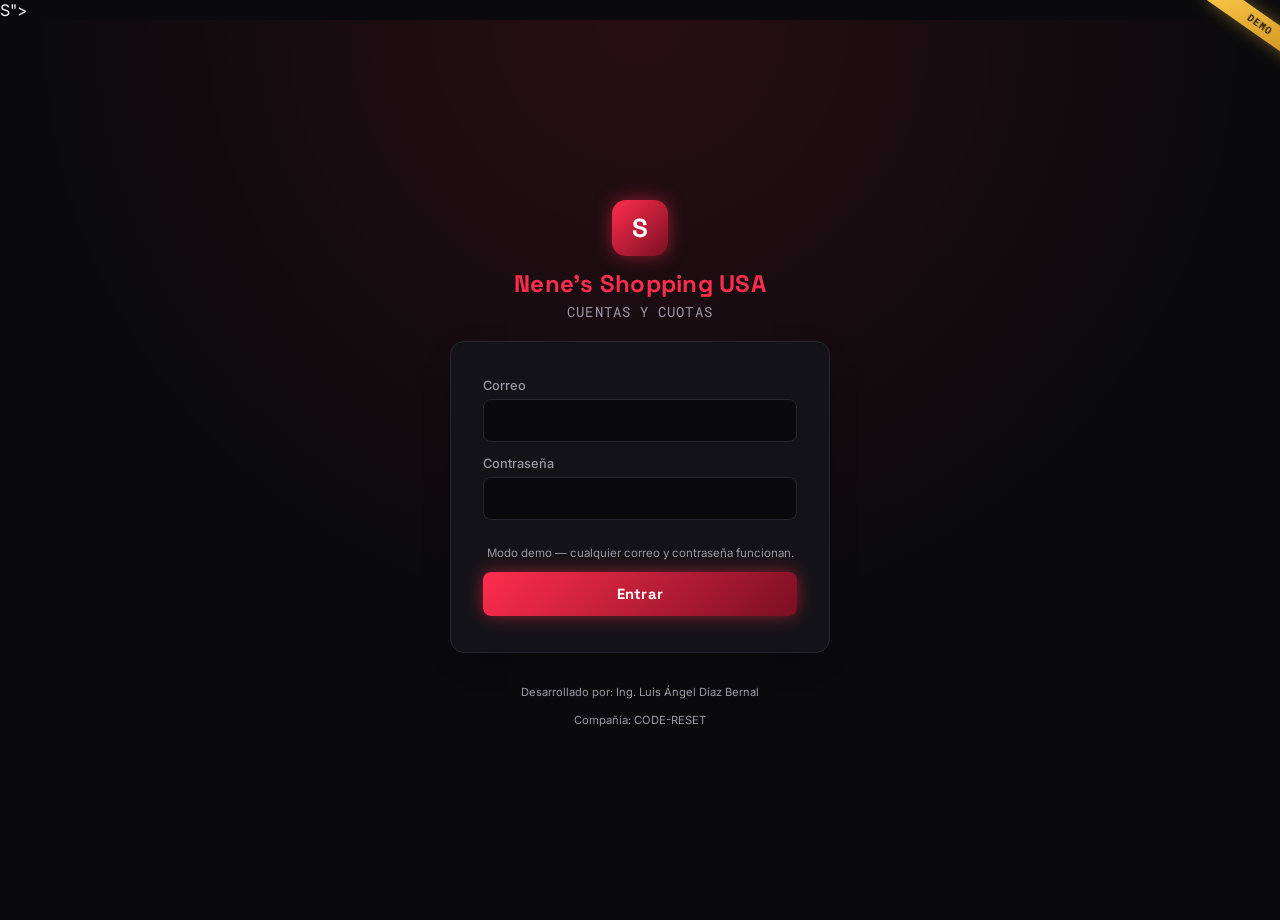
==== demo/index.html @ 2f0876c2 "Agrega demo standalone autocontenido para enviar y probar sin Firebase demo/index.html: un solo arch" ====
<!DOCTYPE html>
<html lang="es-MX">
<head>
<meta charset="UTF-8">
<meta name="viewport" content="width=device-width, initial-scale=1, viewport-fit=cover, maximum-scale=1">
<title>Nene's Shopping USA · Demo</title>
<meta name="theme-color" content="#0A0A0C">
<link rel="icon" href="data:image/svg+xml,<svg xmlns="http://www.w3.org/2000/svg" viewBox="0 0 100 100"><rect width="100" height="100" rx="22" fill="%23FF2D4D"/><text x="50" y="70" font-size="58" font-family="sans-serif" font-weight="700" fill="white" text-anchor="middle">S</text></svg>">

<script>
  document.documentElement.dataset.tema = localStorage.getItem("nenes-tema") || "oscuro";
</script>

<link rel="preconnect" href="https://fonts.googleapis.com">
<link href="https://fonts.googleapis.com/css2?family=Space+Grotesk:wght@500;700&family=Inter:wght@400;500;600;700&family=Roboto+Mono:wght@500;700&display=swap" rel="stylesheet">
<style>
/* ============================================================
   Nene's Shopping USA — Cuentas y cuotas
   Identidad tecno: negro + rojo neón por defecto, con modo claro
   opcional (interruptor en el menú). Los tokens de color viven en
   :root (oscuro, default) y se redefinen bajo [data-tema="claro"];
   el resto de la hoja solo lee variables, nunca colores directos.
   ============================================================ */

:root {
  /* ---- oscuro (default) ---- */
  --fondo: #0A0A0C;
  --superficie: #131317;
  --superficie-alt: #1A1A20;
  --borde: #26262E;

  --tinta: #F5F3F6;
  --tinta-suave: #9C97A6;

  --rojo: #FF2D4D;
  --rojo-2: #FF5C7A;
  --rojo-oscuro: #7A0F22;

  --dorado: #FFC94D;
  --dorado-oscuro: #C98F1C;

  --verde: #2CFF80;
  --exito: var(--verde);
  --peligro: var(--rojo);

  --glow-rojo: 0 0 18px rgba(255, 45, 77, 0.5);
  --glow-dorado: 0 0 16px rgba(255, 201, 77, 0.38);
  --glow-verde: 0 0 16px rgba(44, 255, 128, 0.4);
  --sombra-tarjeta: 0 10px 28px -14px rgba(0, 0, 0, 0.65);

  --font-display: 'Space Grotesk', sans-serif;
  --font-texto: 'Inter', sans-serif;
  --font-mono: 'Roboto Mono', monospace;

  --radius: 14px;
  --radius-sm: 8px;
  --gap: 16px;
}

:root[data-tema="claro"] {
  --fondo: #F6F3F4;
  --superficie: #FFFFFF;
  --superficie-alt: #FBEEF0;
  --borde: #E9DBDD;

  --tinta: #1A1418;
  --tinta-suave: #7A6E73;

  --rojo: #D6123A;
  --rojo-2: #EE3358;
  --rojo-oscuro: #7A0F22;

  --dorado: #B9821A;
  --dorado-oscuro: #8F6512;

  --verde: #17A85A;

  --glow-rojo: 0 8px 20px -10px rgba(214, 18, 58, 0.4);
  --glow-dorado: 0 8px 20px -10px rgba(185, 130, 26, 0.35);
  --glow-verde: 0 8px 20px -10px rgba(23, 168, 90, 0.35);
  --sombra-tarjeta: 0 10px 24px -16px rgba(26, 20, 24, 0.25);
}

* { box-sizing: border-box; }

html, body {
  margin: 0;
  padding: 0;
  background: var(--fondo);
  color: var(--tinta);
  font-family: var(--font-texto);
  min-height: 100dvh;
  transition: background 0.2s, color 0.2s;
}

h1, h2, h3 { font-family: var(--font-display); margin: 0; }

.oculto { display: none !important; }

button { font-family: inherit; cursor: pointer; }
input, select { font-family: inherit; }

/* ---------- Login ---------- */
#pantalla-login {
  min-height: 100dvh;
  display: flex;
  flex-direction: column;
  align-items: center;
  justify-content: center;
  padding: 24px;
  gap: 20px;
  background:
    radial-gradient(circle at 50% 0%, rgba(255, 45, 77, 0.12), transparent 55%),
    var(--fondo);
}

.marca-login { text-align: center; }

.ticket-icono {
  width: 56px;
  height: 56px;
  margin: 0 auto 12px;
  border-radius: 14px;
  background: linear-gradient(135deg, var(--rojo), var(--rojo-oscuro));
  box-shadow: var(--glow-rojo);
  color: #fff;
  font-family: var(--font-display);
  font-weight: 700;
  font-size: 26px;
  display: flex;
  align-items: center;
  justify-content: center;
}

.marca-login h1 {
  font-size: 1.5rem;
  color: var(--rojo);
  margin-bottom: 4px;
  letter-spacing: 0.01em;
}

.marca-login p {
  color: var(--tinta-suave);
  font-size: 0.85rem;
  margin: 0;
  font-family: var(--font-mono);
  text-transform: uppercase;
  letter-spacing: 0.08em;
}

.tarjeta-login {
  width: 100%;
  max-width: 380px;
  background: var(--superficie);
  border: 1px solid var(--borde);
  border-radius: var(--radius);
  padding: 28px 22px;
  box-shadow: var(--sombra-tarjeta);
}

.campo {
  display: block;
  text-align: left;
  margin-bottom: 14px;
  font-size: 0.8rem;
  color: var(--tinta-suave);
}

.campo label { display: block; margin-bottom: 6px; font-weight: 500; }

.campo input,
.campo select,
.campo textarea {
  width: 100%;
  padding: 11px 12px;
  background: var(--fondo);
  border: 1px solid var(--borde);
  border-radius: var(--radius-sm);
  color: var(--tinta);
  font-size: 0.95rem;
  font-family: inherit;
  resize: vertical;
}

.campo input:focus,
.campo select:focus,
.campo textarea:focus {
  outline: none;
  border-color: var(--rojo);
  box-shadow: 0 0 0 3px rgba(255, 45, 77, 0.18);
}

.btn {
  width: 100%;
  padding: 13px;
  border: none;
  border-radius: var(--radius-sm);
  font-family: var(--font-display);
  font-weight: 700;
  letter-spacing: 0.3px;
  font-size: 0.92rem;
  color: #fff;
  display: flex;
  align-items: center;
  justify-content: center;
  gap: 8px;
}

.btn:active { transform: scale(0.98); }
.btn:disabled { opacity: 0.55; cursor: default; }
.btn:focus-visible { outline: 2px solid var(--tinta); outline-offset: 2px; }

.btn-primario { background: linear-gradient(135deg, var(--rojo), var(--rojo-oscuro)); box-shadow: var(--glow-rojo); }
.btn-dorado { background: linear-gradient(135deg, var(--dorado), var(--dorado-oscuro)); color: #1a1408; box-shadow: var(--glow-dorado); }
.btn-whatsapp { background: linear-gradient(135deg, #34D273, #1E9E52); box-shadow: var(--glow-verde); margin-top: 14px; }
.btn-reporte {
  background: var(--superficie);
  color: var(--tinta);
  border: 1px solid var(--borde);
  margin-top: 6px;
}
.btn-reporte:hover { border-color: var(--dorado); }

.btn-peligro {
  background: transparent;
  color: var(--rojo);
  border: 1px solid var(--rojo);
}
.btn-peligro:hover { background: rgba(255, 45, 77, 0.1); }

.error-msg {
  color: var(--peligro);
  font-size: 0.78rem;
  margin: -6px 0 12px;
  min-height: 1em;
}

.credito-dev {
  text-align: center;
  font-size: 0.7rem;
  color: var(--tinta-suave);
  line-height: 1.5;
}

/* ---------- App shell ---------- */
#app-shell { min-height: 100dvh; }

.pantalla { max-width: 640px; margin: 0 auto; padding: 18px 16px 40px; }

.topbar {
  display: flex;
  align-items: center;
  gap: 10px;
  margin-bottom: 18px;
}

.topbar h2 { font-size: 1.3rem; }
.topbar .sub { color: var(--tinta-suave); font-size: 0.8rem; margin-top: 2px; }

.icon-btn {
  background: var(--superficie);
  border: 1px solid var(--borde);
  border-radius: 10px;
  width: 40px;
  height: 40px;
  font-size: 17px;
  display: flex;
  align-items: center;
  justify-content: center;
  color: var(--tinta);
  flex-shrink: 0;
}

.btn-menu { font-size: 18px; }

/* ---------- Dashboard ---------- */
.grid-kpi {
  display: grid;
  grid-template-columns: repeat(2, 1fr);
  gap: 12px;
  margin-bottom: 16px;
}

.kpi-card {
  position: relative;
  background: var(--superficie);
  border: 1px solid var(--borde);
  border-radius: var(--radius);
  padding: 16px 16px 16px 20px;
  overflow: hidden;
}

.kpi-card::before {
  content: "";
  position: absolute;
  left: 0;
  top: 12px;
  bottom: 12px;
  width: 3px;
  border-radius: 3px;
  background: var(--borde);
}

.kpi-card--alerta::before { background: var(--rojo); box-shadow: var(--glow-rojo); }
.kpi-card--exito::before { background: var(--verde); box-shadow: var(--glow-verde); }
.kpi-card--dorado::before { background: var(--dorado); box-shadow: var(--glow-dorado); }

.kpi-label {
  font-size: 0.7rem;
  color: var(--tinta-suave);
  margin-bottom: 6px;
  text-transform: uppercase;
  letter-spacing: 0.06em;
}

.kpi-valor {
  font-family: var(--font-mono);
  font-weight: 700;
  font-size: 1.28rem;
  color: var(--tinta);
  font-variant-numeric: tabular-nums;
}

.kpi-valor-grande { font-size: 26px; color: var(--rojo); text-shadow: 0 0 20px rgba(255, 45, 77, 0.25); }

.panel {
  background: var(--superficie);
  border: 1px solid var(--borde);
  border-radius: var(--radius);
  padding: 18px;
  margin-bottom: 12px;
}

.panel h3 { font-size: 1rem; }

.panel-header {
  display: flex;
  align-items: baseline;
  justify-content: space-between;
  margin-bottom: 8px;
}

.etiqueta-panel {
  font-family: var(--font-mono);
  font-size: 0.68rem;
  color: var(--tinta-suave);
  text-transform: uppercase;
  letter-spacing: 0.06em;
}

.resumen-cuenta {
  display: flex;
  justify-content: space-between;
  align-items: center;
  padding: 8px 0;
  border-bottom: 1px solid var(--borde);
  font-size: 0.88rem;
}

.resumen-cuenta:last-child { border-bottom: none; }
.resumen-cuenta span { color: var(--tinta-suave); }
.resumen-cuenta strong { font-family: var(--font-mono); font-variant-numeric: tabular-nums; }

/* ---------- Gráfica de ganancia ---------- */
.grafica-contenedor { margin: 6px 0 4px; }
.grafica-svg { width: 100%; height: auto; display: block; overflow: visible; }
.grafica-eje { stroke: var(--borde); stroke-width: 1; }
.barra-ganancia { fill: url(#gradiente-barra-ganancia); filter: drop-shadow(var(--glow-verde)); }
.barra-valor { font-family: var(--font-mono); font-size: 8.5px; fill: var(--tinta-suave); }
.barra-etiqueta { font-family: var(--font-mono); font-size: 8.5px; fill: var(--tinta-suave); letter-spacing: 0.03em; }
.grad-inicio { stop-color: var(--dorado-oscuro); }
.grad-fin { stop-color: var(--verde); }

.ganancia-lista { margin-top: 4px; }

/* ---------- Envío masivo ---------- */
.envios-acciones {
  display: flex;
  align-items: center;
  gap: 8px;
  margin-bottom: 14px;
  flex-wrap: wrap;
}

.btn-chip {
  background: var(--superficie);
  border: 1px solid var(--borde);
  border-radius: 999px;
  padding: 7px 14px;
  font-size: 0.78rem;
  color: var(--tinta);
}
.btn-chip:hover { border-color: var(--rojo); }

.envios-acciones .etiqueta-panel { margin-left: auto; }

.envio-item {
  display: flex;
  align-items: center;
  gap: 12px;
  background: var(--superficie);
  border: 1px solid var(--borde);
  border-radius: var(--radius);
  padding: 12px 14px;
  margin-bottom: 8px;
}

.envio-item input[type="checkbox"] {
  width: 20px;
  height: 20px;
  accent-color: var(--rojo);
  flex-shrink: 0;
}

.envio-info { flex: 1; display: flex; flex-direction: column; gap: 2px; min-width: 0; }
.envio-info strong { font-size: 0.92rem; }
.envio-info small { color: var(--tinta-suave); font-size: 0.76rem; }

.envio-saldo {
  font-family: var(--font-mono);
  font-weight: 700;
  font-size: 0.88rem;
  color: var(--rojo);
  white-space: nowrap;
  font-variant-numeric: tabular-nums;
}

.envio-item--sin-telefono { opacity: 0.55; }

.envio-cola-panel { text-align: center; }
.envio-cola-panel h3 { font-size: 1.15rem; }

/* ---------- Buscador / listas ---------- */
.buscador { margin-bottom: 14px; }
.buscador input {
  width: 100%;
  padding: 12px 14px;
  background: var(--superficie);
  border: 1px solid var(--borde);
  border-radius: var(--radius-sm);
  font-size: 0.92rem;
  color: var(--tinta);
}
.buscador input:focus { outline: none; border-color: var(--rojo); }

.cliente-card {
  background: var(--superficie);
  border: 1px solid var(--borde);
  border-radius: var(--radius);
  padding: 14px 16px;
  margin-bottom: 10px;
  display: flex;
  justify-content: space-between;
  align-items: center;
  gap: 10px;
}

.cliente-card .cc-info h4 { font-size: 0.98rem; margin-bottom: 3px; font-weight: 600; }
.cliente-card .cc-info p { font-size: 0.78rem; color: var(--tinta-suave); margin: 0; }
.cliente-card .cc-saldo {
  font-family: var(--font-mono);
  font-weight: 700;
  font-size: 0.95rem;
  color: var(--rojo);
  white-space: nowrap;
  font-variant-numeric: tabular-nums;
}
.cliente-card .cc-saldo.al-dia { color: var(--verde); }

.vacio { text-align: center; padding: 40px 16px; color: var(--tinta-suave); }
.vacio-ico { font-size: 40px; margin-bottom: 8px; }
.vacio h3 { color: var(--tinta); margin-bottom: 6px; font-size: 1rem; }
.vacio p { font-size: 0.85rem; margin: 0; }

.paginacion {
  display: flex;
  justify-content: space-between;
  gap: 10px;
  margin-top: 14px;
}
.paginacion button {
  flex: 1;
  padding: 10px;
  background: var(--superficie);
  border: 1px solid var(--borde);
  border-radius: var(--radius-sm);
  font-size: 0.82rem;
  color: var(--tinta);
}
.paginacion button:disabled { opacity: 0.4; }

/* ---------- Detalle de cliente / cuentas ---------- */
.cuenta-card {
  background: var(--superficie);
  border: 1px solid var(--borde);
  border-radius: var(--radius);
  padding: 16px;
  margin-bottom: 12px;
}

.cuenta-card .ca-header {
  display: flex;
  justify-content: space-between;
  align-items: flex-start;
  margin-bottom: 8px;
}

.ca-header-acciones { display: flex; align-items: center; gap: 8px; }

.cuenta-card h4 { font-size: 1rem; }
.cuenta-card .ca-fecha { font-size: 0.75rem; color: var(--tinta-suave); }

.icon-btn-mini {
  width: 24px;
  height: 24px;
  border-radius: 7px;
  background: var(--superficie-alt);
  border: 1px solid var(--borde);
  color: var(--tinta-suave);
  font-size: 12px;
  display: flex;
  align-items: center;
  justify-content: center;
  flex-shrink: 0;
}
.icon-btn-mini:hover { color: var(--tinta); border-color: var(--rojo); }

.badge {
  font-size: 0.66rem;
  font-weight: 700;
  padding: 3px 9px;
  border-radius: 999px;
  white-space: nowrap;
  text-transform: uppercase;
  letter-spacing: 0.04em;
}
.badge-activa { background: rgba(255, 45, 77, 0.14); color: var(--rojo); }
.badge-pagada { background: rgba(44, 255, 128, 0.14); color: var(--verde); }

.progreso-barra {
  height: 6px;
  border-radius: 999px;
  background: var(--borde);
  overflow: hidden;
  margin: 10px 0;
}
.progreso-relleno { height: 100%; background: linear-gradient(90deg, var(--dorado-oscuro), var(--dorado)); box-shadow: var(--glow-dorado); }

.ca-montos {
  display: flex;
  justify-content: space-between;
  font-size: 0.8rem;
  color: var(--tinta-suave);
  margin-bottom: 10px;
}
.ca-montos strong { color: var(--tinta); font-family: var(--font-mono); font-variant-numeric: tabular-nums; }

.lista-cuotas { border-top: 1px solid var(--borde); padding-top: 8px; }

.cuota-item {
  display: flex;
  justify-content: space-between;
  align-items: center;
  padding: 7px 0;
  font-size: 0.83rem;
}

.cuota-item .cu-info { color: var(--tinta-suave); }
.cuota-item .cu-info strong { color: var(--tinta); font-weight: 600; }
.cuota-item .cu-monto { font-family: var(--font-mono); font-variant-numeric: tabular-nums; }

.cuota-pagada { color: var(--verde); font-size: 0.75rem; font-weight: 600; }

.btn-pagar {
  background: linear-gradient(135deg, var(--dorado), var(--dorado-oscuro));
  color: #1a1408;
  border: none;
  border-radius: 6px;
  padding: 6px 12px;
  font-size: 0.75rem;
  font-weight: 700;
  box-shadow: var(--glow-dorado);
}

/* ---------- Historial de pagos ---------- */
.pago-item {
  display: flex;
  justify-content: space-between;
  align-items: center;
  gap: 10px;
  padding: 8px 0;
  border-bottom: 1px solid var(--borde);
  font-size: 0.82rem;
}
.pago-item:last-child { border-bottom: none; }
.pago-item .pi-info { color: var(--tinta-suave); }
.pago-item .pi-info strong { color: var(--tinta); font-weight: 600; }
.pago-item .pi-monto {
  font-family: var(--font-mono);
  color: var(--verde);
  white-space: nowrap;
  font-variant-numeric: tabular-nums;
}

/* ---------- Menú hamburguesa (drawer) ---------- */
.drawer-fondo {
  display: none;
  position: fixed;
  inset: 0;
  background: rgba(0, 0, 0, 0.55);
  z-index: 150;
}

.drawer-fondo.abierto { display: block; }

.drawer-caja {
  position: absolute;
  top: 0;
  left: 0;
  bottom: 0;
  width: min(300px, 84vw);
  background: var(--superficie);
  border-right: 1px solid var(--borde);
  padding: 20px 14px;
  display: flex;
  flex-direction: column;
  gap: 4px;
  box-shadow: 12px 0 32px -18px rgba(0, 0, 0, 0.6);
  transform: translateX(-100%);
  transition: transform 0.22s ease;
}

.drawer-fondo.abierto .drawer-caja { transform: translateX(0); }

.drawer-header {
  display: flex;
  align-items: center;
  justify-content: space-between;
  margin-bottom: 18px;
}

.drawer-marca { display: flex; align-items: center; gap: 10px; }

.drawer-icono {
  width: 34px;
  height: 34px;
  border-radius: 10px;
  background: linear-gradient(135deg, var(--rojo), var(--rojo-oscuro));
  box-shadow: var(--glow-rojo);
  color: #fff;
  font-family: var(--font-display);
  font-weight: 700;
  font-size: 16px;
  display: flex;
  align-items: center;
  justify-content: center;
  flex-shrink: 0;
}

.drawer-titulo { font-family: var(--font-display); font-weight: 700; font-size: 0.92rem; }
.drawer-sub { font-size: 0.7rem; color: var(--tinta-suave); }

.drawer-item {
  display: flex;
  align-items: center;
  gap: 12px;
  width: 100%;
  background: none;
  border: none;
  border-radius: 10px;
  padding: 12px 12px;
  font-size: 0.9rem;
  color: var(--tinta);
  text-align: left;
}

.drawer-item .nav-ico { font-size: 18px; width: 22px; text-align: center; }

.drawer-item:hover { background: var(--superficie-alt); }

.drawer-item.activo {
  background: rgba(255, 45, 77, 0.12);
  color: var(--rojo);
  font-weight: 600;
}

.drawer-separador { height: 1px; background: var(--borde); margin: 10px 4px; }

.drawer-tema { justify-content: space-between; cursor: pointer; }
.drawer-tema span:nth-child(2) { flex: 1; }

.interruptor { position: relative; width: 40px; height: 22px; flex-shrink: 0; }
.interruptor input { position: absolute; opacity: 0; width: 100%; height: 100%; margin: 0; cursor: pointer; }
.interruptor-riel {
  position: absolute;
  inset: 0;
  background: var(--borde);
  border-radius: 999px;
  transition: background 0.15s;
}
.interruptor-riel::before {
  content: "";
  position: absolute;
  top: 3px;
  left: 3px;
  width: 16px;
  height: 16px;
  border-radius: 50%;
  background: var(--tinta);
  transition: transform 0.15s;
}
.interruptor input:checked + .interruptor-riel { background: var(--rojo); }
.interruptor input:checked + .interruptor-riel::before { transform: translateX(18px); background: #fff; }

.drawer-salir { color: var(--rojo); margin-top: auto; }

/* ---------- Modales ---------- */
.modal-fondo {
  display: none;
  position: fixed;
  inset: 0;
  background: rgba(0, 0, 0, 0.6);
  align-items: flex-end;
  justify-content: center;
  z-index: 100;
}

.modal-fondo.abierto { display: flex; }

.modal-caja {
  width: 100%;
  max-width: 480px;
  max-height: 88dvh;
  overflow-y: auto;
  background: var(--superficie);
  border: 1px solid var(--borde);
  border-bottom: none;
  border-radius: 20px 20px 0 0;
  padding: 20px;
}

.modal-header {
  display: flex;
  justify-content: space-between;
  align-items: center;
  margin-bottom: 16px;
}

.modal-header h3 { font-size: 1.1rem; }

#generador-cuotas {
  border: 1px dashed var(--borde);
  border-radius: var(--radius-sm);
  padding: 10px 12px;
  margin-bottom: 6px;
  max-height: 160px;
  overflow-y: auto;
  font-size: 0.78rem;
  color: var(--tinta-suave);
}

#generador-cuotas .gc-fila {
  display: flex;
  justify-content: space-between;
  padding: 4px 0;
  font-family: var(--font-mono);
}

/* ---------- Toast ---------- */
#toast {
  position: fixed;
  bottom: 24px;
  left: 50%;
  transform: translateX(-50%) translateY(20px);
  background: var(--superficie);
  border: 1px solid var(--borde);
  color: var(--tinta);
  padding: 11px 18px;
  border-radius: 999px;
  font-size: 0.82rem;
  opacity: 0;
  pointer-events: none;
  transition: opacity 0.2s, transform 0.2s;
  z-index: 200;
  white-space: nowrap;
  box-shadow: var(--sombra-tarjeta);
}

#toast.mostrar {
  opacity: 1;
  transform: translateX(-50%) translateY(0);
}

/* ---------- Responsive ---------- */
@media (min-width: 768px) {
  .tarjeta-login { padding: 36px 32px; }
  .pantalla { padding: 28px 24px 60px; }
  .grid-kpi { grid-template-columns: repeat(3, 1fr); }
}

/* ---------- Accesibilidad / movimiento ---------- */
@media (prefers-reduced-motion: reduce) {
  *, *::before, *::after { transition: none !important; animation: none !important; }
}


/* ---------- Demo ---------- */
.demo-ribbon {
  position: fixed;
  top: 14px;
  right: -38px;
  transform: rotate(35deg);
  background: linear-gradient(135deg, var(--dorado), var(--dorado-oscuro));
  color: #1a1408;
  font-family: var(--font-mono);
  font-weight: 700;
  font-size: 10px;
  letter-spacing: 0.1em;
  padding: 4px 44px;
  z-index: 999;
  pointer-events: none;
  box-shadow: var(--glow-dorado);
}
.demo-hint {
  text-align: center;
  font-size: 0.72rem;
  color: var(--tinta-suave);
  margin-top: -6px;
}

</style>
</head>
<body>


<!-- ================= LOGIN ================= -->
<div class="demo-ribbon">DEMO</div>
<div id="pantalla-login">
  <div class="marca-login">
    <div class="ticket-icono">S</div>
    <h1>Nene's Shopping USA</h1>
    <p>Cuentas y cuotas</p>
  </div>
  <div class="tarjeta-login">
    <form id="form-login">
      <div class="campo">
        <label for="login-email">Correo</label>
        <input type="email" id="login-email" autocomplete="username" required>
      </div>
      <div class="campo">
        <label for="login-password">Contraseña</label>
        <input type="password" id="login-password" autocomplete="current-password" required>
      </div>
      <div id="login-error" class="error-msg"></div>
      <p class="demo-hint">Modo demo — cualquier correo y contraseña funcionan.</p>
      <button type="submit" class="btn btn-primario">Entrar</button>
    </form>
  </div>
  <div class="credito-dev">
    <p>Desarrollado por: Ing. Luis Ángel Díaz Bernal</p>
    <p>Compañía: CODE-RESET</p>
  </div>
</div>

<!-- ================= APP ================= -->
<div id="app-shell" class="oculto">

  <!-- ---- Dashboard ---- -->
  <section id="pantalla-dashboard" class="pantalla">
    <div class="topbar">
      <button class="icon-btn btn-menu" title="Menú">☰</button>
      <div>
        <h2>Dashboard</h2>
        <div class="sub">Nene's Shopping USA</div>
      </div>
    </div>

    <div class="grid-kpi" id="dashboard-kpis"></div>

    <div class="panel">
      <h3>Resumen general</h3>
      <div class="resumen-cuenta"><span>Clientes registrados</span><strong id="dashboard-clientes-total">0</strong></div>
      <div class="resumen-cuenta"><span>Cuentas activas / totales</span><strong id="dashboard-cuentas-total">0</strong></div>
    </div>

    <div class="panel">
      <div class="panel-header">
        <h3>Ganancia por mes</h3>
        <span class="etiqueta-panel">Últimos 6 meses</span>
      </div>
      <div id="dashboard-grafica-ganancia" class="grafica-contenedor"></div>
      <div id="dashboard-ganancia-lista" class="ganancia-lista"></div>
    </div>

    <button class="btn btn-reporte" id="btn-descargar-reporte">⬇ Descargar reporte (Excel / CSV)</button>
    <button class="btn btn-reporte" id="btn-exportar-negocio" style="margin-top:8px;">📦 Exportar respaldo completo (JSON)</button>

    <div style="text-align:center;color:var(--tinta-suave);font-size:11px;margin-top:14px;">
      Versión <span id="version-app"></span>
    </div>
  </section>

  <!-- ---- Clientes ---- -->
  <section id="pantalla-clientes" class="pantalla oculto">
    <div class="topbar">
      <button class="icon-btn btn-menu" title="Menú">☰</button>
      <div style="flex:1;">
        <h2>Clientes</h2>
        <div class="sub">Doble tap en una tarjeta para abrirla</div>
      </div>
      <button class="icon-btn" id="btn-nuevo-cliente" title="Nuevo cliente">＋</button>
    </div>
    <div class="buscador">
      <input type="text" id="buscador-clientes" placeholder="Buscar cliente por nombre…">
    </div>
    <div id="lista-clientes"></div>
    <div id="clientes-vacio" class="vacio oculto">
      <div class="vacio-ico">🧾</div>
      <h3>Sin clientes todavía</h3>
      <p>Toca el botón ＋ para registrar el primero.</p>
    </div>
    <div class="paginacion">
      <button id="btn-pag-anterior" disabled>← Anterior</button>
      <button id="btn-pag-siguiente" disabled>Siguiente →</button>
    </div>
  </section>

  <!-- ---- Detalle de cliente ---- -->
  <section id="detalle-cliente" class="pantalla oculto">
    <div class="topbar">
      <button class="icon-btn" id="btn-volver-cliente" title="Volver">←</button>
      <div style="flex:1;padding-left:10px;">
        <h2 id="dc-nombre">—</h2>
        <div class="sub" id="dc-telefono">—</div>
      </div>
      <button class="icon-btn" id="btn-editar-cliente" title="Editar cliente">✎</button>
      <button class="icon-btn" id="btn-nueva-cuenta" title="Nueva cuenta">＋</button>
    </div>
    <div class="panel" style="text-align:center;">
      <div class="kpi-label">Saldo total pendiente</div>
      <div class="kpi-valor kpi-valor-grande" id="dc-saldo">$0.00</div>
      <button class="btn btn-whatsapp" id="btn-whatsapp-cliente">📲 Enviar estado de cuenta por WhatsApp</button>
    </div>
    <div class="panel oculto" id="dc-notas-panel">
      <div class="kpi-label">Notas</div>
      <p id="dc-notas" style="margin:4px 0 0;font-size:0.88rem;"></p>
    </div>
    <div id="cuentas-cliente"></div>
    <div class="panel">
      <div class="panel-header">
        <h3>Historial de pagos</h3>
        <button class="icon-btn-mini" id="btn-toggle-historial" title="Mostrar/ocultar">▾</button>
      </div>
      <div id="historial-pagos" class="oculto"></div>
    </div>
  </section>

  <!-- ---- Envío masivo ---- -->
  <section id="pantalla-envios" class="pantalla oculto">
    <div class="topbar">
      <button class="icon-btn btn-menu" title="Menú">☰</button>
      <div>
        <h2>Envío masivo</h2>
        <div class="sub">Estados de cuenta por WhatsApp</div>
      </div>
    </div>
    <p style="color:var(--tinta-suave);font-size:0.85rem;margin:-8px 0 14px;">
      Se listan los clientes con saldo pendiente. Marca a quién enviarle y dale
      "Comenzar" — WhatsApp solo deja abrir un chat a la vez, así que va uno por uno.
    </p>
    <div class="envios-acciones">
      <button class="btn-chip" id="btn-envios-todos" type="button">Seleccionar todos</button>
      <button class="btn-chip" id="btn-envios-ninguno" type="button">Ninguno</button>
      <span id="envios-contador" class="etiqueta-panel"></span>
    </div>
    <div id="envios-lista"></div>
    <div id="envios-vacio" class="vacio oculto">
      <div class="vacio-ico">🎉</div>
      <h3>Nadie debe saldo</h3>
      <p>No hay clientes con saldo pendiente por ahora.</p>
    </div>
    <button class="btn btn-whatsapp" id="btn-envios-comenzar" disabled>Comenzar envío</button>
    <div id="envios-cola" style="margin-top:16px;"></div>
  </section>

</div>

<!-- ================= MENÚ ================= -->
<div class="drawer-fondo" id="menu-drawer">
  <nav class="drawer-caja">
    <div class="drawer-header">
      <div class="drawer-marca">
        <div class="drawer-icono">S</div>
        <div>
          <div class="drawer-titulo">Nene's Shopping USA</div>
          <div class="drawer-sub">Cuentas y cuotas</div>
        </div>
      </div>
      <button class="icon-btn" id="btn-cerrar-menu" title="Cerrar">✕</button>
    </div>

    <button class="drawer-item nav-item activo" data-pantalla="pantalla-dashboard">
      <span class="nav-ico">📊</span>Dashboard
    </button>
    <button class="drawer-item nav-item" data-pantalla="pantalla-clientes">
      <span class="nav-ico">🧾</span>Clientes
    </button>
    <button class="drawer-item nav-item" data-pantalla="pantalla-envios">
      <span class="nav-ico">📨</span>Envío masivo
    </button>

    <div class="drawer-separador"></div>

    <label class="drawer-item drawer-tema" for="interruptor-tema">
      <span class="nav-ico">🌓</span>
      <span id="etiqueta-tema">Modo oscuro</span>
      <span class="interruptor">
        <input type="checkbox" id="interruptor-tema">
        <span class="interruptor-riel"></span>
      </span>
    </label>

    <button class="drawer-item drawer-salir" id="btn-salir">
      <span class="nav-ico">⏻</span>Cerrar sesión
    </button>
  </nav>
</div>

<!-- ================= MODALES ================= -->

<!-- Nuevo cliente -->
<div class="modal-fondo" id="modal-nuevo-cliente">
  <div class="modal-caja">
    <div class="modal-header">
      <h3>Nuevo cliente</h3>
      <button class="icon-btn" data-cerrar-modal>✕</button>
    </div>
    <form id="form-nuevo-cliente">
      <div class="campo">
        <label for="nc-nombre">Nombre completo</label>
        <input type="text" id="nc-nombre" required>
      </div>
      <div class="campo">
        <label for="nc-telefono">Teléfono</label>
        <input type="tel" id="nc-telefono">
      </div>
      <div class="campo">
        <label for="nc-direccion">Dirección</label>
        <input type="text" id="nc-direccion">
      </div>
      <div class="campo">
        <label for="nc-notas">Notas</label>
        <textarea id="nc-notas" rows="2" placeholder="Ej. vive cerca del mercado, paga en efectivo…"></textarea>
      </div>
      <button type="submit" class="btn btn-primario">Guardar cliente</button>
    </form>
  </div>
</div>

<!-- Editar cliente -->
<div class="modal-fondo" id="modal-editar-cliente">
  <div class="modal-caja">
    <div class="modal-header">
      <h3>Editar cliente</h3>
      <button class="icon-btn" data-cerrar-modal>✕</button>
    </div>
    <form id="form-editar-cliente">
      <div class="campo">
        <label for="ec-nombre">Nombre completo</label>
        <input type="text" id="ec-nombre" required>
      </div>
      <div class="campo">
        <label for="ec-telefono">Teléfono</label>
        <input type="tel" id="ec-telefono">
      </div>
      <div class="campo">
        <label for="ec-direccion">Dirección</label>
        <input type="text" id="ec-direccion">
      </div>
      <div class="campo">
        <label for="ec-notas">Notas</label>
        <textarea id="ec-notas" rows="2" placeholder="Ej. vive cerca del mercado, paga en efectivo…"></textarea>
      </div>
      <button type="submit" class="btn btn-primario">Guardar cambios</button>
    </form>
    <button type="button" class="btn btn-peligro" id="btn-eliminar-cliente" style="margin-top:10px;">Eliminar cliente</button>
  </div>
</div>

<!-- Nueva cuenta (artículo a cuotas) -->
<div class="modal-fondo" id="modal-nueva-cuenta">
  <div class="modal-caja">
    <div class="modal-header">
      <h3>Nueva cuenta a cuotas</h3>
      <button class="icon-btn" data-cerrar-modal>✕</button>
    </div>
    <form id="form-nueva-cuenta">
      <div class="campo">
        <label for="nc2-articulo">Artículo / accesorio</label>
        <input type="text" id="nc2-articulo" placeholder="Ej. Bocina Bluetooth" required>
      </div>
      <div class="campo">
        <label for="nc2-monto-total">Monto total ($)</label>
        <input type="number" step="0.01" id="nc2-monto-total" required>
      </div>
      <div class="campo">
        <label for="nc2-costo">Costo del artículo ($) — opcional, para calcular ganancia</label>
        <input type="number" step="0.01" id="nc2-costo">
      </div>
      <div class="campo">
        <label for="nc2-num-cuotas">Número de cuotas</label>
        <input type="number" id="nc2-num-cuotas" min="1" value="1" required>
      </div>
      <div class="campo">
        <label for="nc2-fecha-inicio">Fecha de la primera cuota</label>
        <input type="date" id="nc2-fecha-inicio" required>
      </div>
      <div class="campo">
        <label for="nc2-frecuencia">Frecuencia entre cuotas</label>
        <select id="nc2-frecuencia">
          <option value="7">Semanal (7 días)</option>
          <option value="15" selected>Quincenal (15 días)</option>
          <option value="30">Mensual (30 días)</option>
          <option value="1">Diaria (1 día)</option>
        </select>
      </div>
      <div id="generador-cuotas"></div>
      <button type="submit" class="btn btn-primario" style="margin-top:8px;">Guardar cuenta</button>
    </form>
  </div>
</div>

<!-- Editar cuenta -->
<div class="modal-fondo" id="modal-editar-cuenta">
  <div class="modal-caja">
    <div class="modal-header">
      <h3>Editar cuenta</h3>
      <button class="icon-btn" data-cerrar-modal>✕</button>
    </div>
    <form id="form-editar-cuenta">
      <div class="campo">
        <label for="ecu-articulo">Artículo / accesorio</label>
        <input type="text" id="ecu-articulo" required>
      </div>
      <div class="campo">
        <label for="ecu-costo">Costo del artículo ($) — opcional, para calcular ganancia</label>
        <input type="number" step="0.01" id="ecu-costo">
      </div>
      <p style="font-size:0.78rem;color:var(--tinta-suave);margin:-4px 0 12px;">
        El monto total, número de cuotas y calendario no se editan aquí — si están mal,
        elimina la cuenta y créala de nuevo.
      </p>
      <button type="submit" class="btn btn-primario">Guardar cambios</button>
    </form>
    <button type="button" class="btn btn-peligro" id="btn-eliminar-cuenta" style="margin-top:10px;">Eliminar cuenta</button>
  </div>
</div>

<!-- Registrar pago -->
<div class="modal-fondo" id="modal-pago">
  <div class="modal-caja">
    <div class="modal-header">
      <h3>Registrar pago</h3>
      <button class="icon-btn" data-cerrar-modal>✕</button>
    </div>
    <p id="pago-resumen" style="font-size:13.5px;color:var(--tinta-suave);margin-bottom:14px;"></p>
    <form id="form-registrar-pago">
      <div class="campo">
        <label for="pago-monto">Monto recibido ($)</label>
        <input type="number" step="0.01" id="pago-monto" required>
      </div>
      <div class="campo">
        <label for="pago-metodo">Método de pago</label>
        <select id="pago-metodo">
          <option value="efectivo">Efectivo</option>
          <option value="transferencia">Transferencia</option>
          <option value="tarjeta">Tarjeta</option>
          <option value="otro">Otro</option>
        </select>
      </div>
      <button type="submit" class="btn btn-dorado">Confirmar pago</button>
    </form>
  </div>
</div>

<div id="toast"></div>


<script type="module">

// ============================================================
// MOCK de Firebase (Firestore + Auth) — SOLO para este demo.
// Implementa el mismo API que usa el código real (collection, doc,
// addDoc, onSnapshot, query/where/orderBy/limit, runTransaction,
// writeBatch, getCountFromServer, getAggregateFromServer, signIn...)
// pero guardando todo en memoria (Map), sin red. Así el resto del
// código — dashboard.js, clientes.js, envios.js, estado-cuenta.js,
// router.js, auth.js — corre exactamente igual que en producción.
// ============================================================

const tienda = new Map(); // "clientes" | "clientes/id/cuentas" | ... -> Map(id -> data)

function coleccionDe(path) {
  if (!tienda.has(path)) tienda.set(path, new Map());
  return tienda.get(path);
}

function generarId() {
  return Math.random().toString(36).slice(2, 10) + Date.now().toString(36).slice(-4);
}

class Timestamp {
  constructor(fecha) { this._fecha = fecha; }
  toDate() { return this._fecha; }
}

function resolverSentinels(data, actual) {
  const salida = {};
  for (const [k, v] of Object.entries(data)) {
    if (v && v.__sentinel === "serverTimestamp") salida[k] = new Timestamp(new Date());
    else if (v && v.__sentinel === "increment") salida[k] = (actual[k] || 0) + v.n;
    else salida[k] = v;
  }
  return salida;
}

function serverTimestamp() { return { __sentinel: "serverTimestamp" }; }
function increment(n) { return { __sentinel: "increment", n }; }

const db = { __db: true };
const auth = { currentUser: null };

function collection(dbArg, ...segmentos) {
  return { __col: true, path: segmentos.join("/") };
}

function collectionGroup(dbArg, nombre) {
  return { __col: true, __group: nombre, path: nombre };
}

function doc(refODb, ...segmentos) {
  if (refODb && refODb.__col) {
    const id = segmentos[0] || generarId();
    return { __doc: true, path: `${refODb.path}/${id}`, id };
  }
  const path = segmentos.join("/");
  return { __doc: true, path, id: segmentos[segmentos.length - 1] };
}

function query(ref, ...constraints) {
  return { __query: true, ref, constraints };
}
function where(field, op, value) { return { __c: "where", field, op, value }; }
function orderBy(field, dir = "asc") { return { __c: "orderBy", field, dir }; }
function limit(n) { return { __c: "limit", n }; }
function startAfter(cursor) { return { __c: "startAfter", cursor }; }
function sum(field) { return { __agg: "sum", field }; }

function docsDeGrupo(nombre) {
  const resultado = [];
  for (const [path, mapa] of tienda.entries()) {
    const partes = path.split("/");
    if (partes[partes.length - 1] === nombre) {
      for (const [id, data] of mapa.entries()) resultado.push({ id, data, colPath: path });
    }
  }
  return resultado;
}

function resolverDocs(refOQuery) {
  let ref = refOQuery;
  let constraints = [];
  if (refOQuery.__query) {
    ref = refOQuery.ref;
    constraints = refOQuery.constraints;
  }

  let base = ref.__group
    ? docsDeGrupo(ref.__group)
    : Array.from(coleccionDe(ref.path).entries()).map(([id, data]) => ({ id, data, colPath: ref.path }));

  for (const c of constraints.filter((c) => c.__c === "where")) {
    base = base.filter((d) => {
      const v = d.data[c.field];
      if (c.op === "==") return v === c.value;
      if (c.op === ">=") return v >= c.value;
      if (c.op === "<=") return v <= c.value;
      return true;
    });
  }

  const ordenC = constraints.find((c) => c.__c === "orderBy");
  if (ordenC) {
    base.sort((a, b) => {
      const av = a.data[ordenC.field];
      const bv = b.data[ordenC.field];
      let cmp;
      if (av instanceof Timestamp && bv instanceof Timestamp) cmp = av.toDate() - bv.toDate();
      else if (av < bv) cmp = -1;
      else if (av > bv) cmp = 1;
      else cmp = 0;
      return ordenC.dir === "desc" ? -cmp : cmp;
    });
  }

  const startC = constraints.find((c) => c.__c === "startAfter");
  if (startC) {
    const idx = base.findIndex((d) => d.id === startC.cursor.id);
    if (idx >= 0) base = base.slice(idx + 1);
  }

  const limitC = constraints.find((c) => c.__c === "limit");
  if (limitC) base = base.slice(0, limitC.n);

  return base;
}

function envolverDoc(d) {
  return {
    id: d.id,
    data: () => ({ ...d.data }),
    exists: () => true,
    ref: { __doc: true, path: `${d.colPath}/${d.id}`, id: d.id }
  };
}

function envolverQuerySnapshot(docs) {
  const envueltos = docs.map(envolverDoc);
  return { docs: envueltos, empty: envueltos.length === 0, size: envueltos.length, forEach: (fn) => envueltos.forEach(fn) };
}

async function getDocs(refOQuery) {
  return envolverQuerySnapshot(resolverDocs(refOQuery));
}

async function getDoc(docRef) {
  const partes = docRef.path.split("/");
  const id = partes.pop();
  const colPath = partes.join("/");
  const mapa = coleccionDe(colPath);
  if (!mapa.has(id)) return { exists: () => false, data: () => undefined, id };
  return envolverDoc({ id, data: mapa.get(id), colPath });
}

async function addDoc(collectionRef, data) {
  const id = generarId();
  coleccionDe(collectionRef.path).set(id, resolverSentinels(data, {}));
  notificarTodos();
  return { id, path: `${collectionRef.path}/${id}` };
}

async function updateDoc(docRef, data) {
  const partes = docRef.path.split("/");
  const id = partes.pop();
  const mapa = coleccionDe(partes.join("/"));
  const actual = mapa.get(id) || {};
  mapa.set(id, { ...actual, ...resolverSentinels(data, actual) });
  notificarTodos();
}

async function deleteDoc(docRef) {
  const partes = docRef.path.split("/");
  const id = partes.pop();
  coleccionDe(partes.join("/")).delete(id);
  notificarTodos();
}

function writeBatch() {
  const ops = [];
  return {
    set(ref, data) { ops.push({ tipo: "set", ref, data }); },
    update(ref, data) { ops.push({ tipo: "update", ref, data }); },
    delete(ref) { ops.push({ tipo: "delete", ref }); },
    async commit() {
      aplicarOperaciones(ops);
      notificarTodos();
    }
  };
}

async function runTransaction(dbArg, fn) {
  const ops = [];
  const tx = {
    get: (ref) => getDoc(ref),
    set(ref, data) { ops.push({ tipo: "set", ref, data }); },
    update(ref, data) { ops.push({ tipo: "update", ref, data }); },
    delete(ref) { ops.push({ tipo: "delete", ref }); }
  };
  const resultado = await fn(tx);
  aplicarOperaciones(ops);
  notificarTodos();
  return resultado;
}

function aplicarOperaciones(ops) {
  for (const op of ops) {
    const partes = op.ref.path.split("/");
    const id = partes.pop();
    const mapa = coleccionDe(partes.join("/"));
    if (op.tipo === "set") mapa.set(id, resolverSentinels(op.data, {}));
    else if (op.tipo === "update") {
      const actual = mapa.get(id) || {};
      mapa.set(id, { ...actual, ...resolverSentinels(op.data, actual) });
    } else if (op.tipo === "delete") mapa.delete(id);
  }
}

async function getCountFromServer(refOQuery) {
  const docs = resolverDocs(refOQuery);
  return { data: () => ({ count: docs.length }) };
}

async function getAggregateFromServer(refOQuery, especificacion) {
  const docs = resolverDocs(refOQuery);
  const resultado = {};
  for (const [alias, spec] of Object.entries(especificacion)) {
    if (spec.__agg === "sum") resultado[alias] = docs.reduce((acc, d) => acc + (d.data[spec.field] || 0), 0);
  }
  return { data: () => resultado };
}

let contadorListeners = 0;
const listeners = new Map();

function onSnapshot(refOQuery, callback) {
  const idL = contadorListeners++;
  const ejecutar = () => {
    if (refOQuery.__doc) getDoc(refOQuery).then(callback);
    else getDocs(refOQuery).then(callback);
  };
  listeners.set(idL, ejecutar);
  ejecutar();
  return () => listeners.delete(idL);
}

function notificarTodos() {
  listeners.forEach((fn) => fn());
}

async function signInWithEmailAndPassword(authArg, email, password) {
  await new Promise((r) => setTimeout(r, 300));
  authArg.currentUser = { email };
  authListeners.forEach((fn) => fn(authArg.currentUser));
}

async function signOut(authArg) {
  authArg.currentUser = null;
  authListeners.forEach((fn) => fn(null));
}

const authListeners = [];
function onAuthStateChanged(authArg, cb) {
  authListeners.push(cb);
  cb(authArg.currentUser);
}


// ============================================================
// Datos de ejemplo — se cargan una sola vez al abrir el demo.
// Recargar la página reinicia todo a este estado.
// ============================================================

function fechaISO(fecha) {
  const y = fecha.getFullYear();
  const m = String(fecha.getMonth() + 1).padStart(2, "0");
  const d = String(fecha.getDate()).padStart(2, "0");
  return `${y}-${m}-${d}`;
}

function fechaHace(meses, dia) {
  const f = new Date();
  f.setDate(1);
  f.setMonth(f.getMonth() - meses);
  if (dia) f.setDate(dia);
  return f;
}

function generarCuotasSeed(montoTotal, numCuotas, fechaInicioDate, frecuenciaDias, numPagadas) {
  const montoCuota = Math.round((montoTotal / numCuotas) * 100) / 100;
  const cuotas = [];
  let acumulado = 0;
  for (let i = 0; i < numCuotas; i++) {
    const esUltima = i === numCuotas - 1;
    const monto = esUltima ? Math.round((montoTotal - acumulado) * 100) / 100 : montoCuota;
    acumulado = Math.round((acumulado + monto) * 100) / 100;
    const fechaVenc = new Date(fechaInicioDate);
    fechaVenc.setDate(fechaVenc.getDate() + i * frecuenciaDias);
    cuotas.push({ numero: i + 1, fechaVencimiento: fechaISO(fechaVenc), monto, pagado: i < numPagadas });
  }
  return cuotas;
}

function crearClienteSeed(id, { nombre, telefono, direccion, notas, creadoMesesAtras }) {
  coleccionDe("clientes").set(id, {
    nombre,
    nombreBusqueda: nombre.toLowerCase(),
    telefono: telefono || "",
    direccion: direccion || "",
    notas: notas || "",
    saldoPendiente: 0,
    creadoEn: new Timestamp(fechaHace(creadoMesesAtras || 6, 1))
  });
}

function crearCuentaSeed(clienteId, { articulo, montoTotal, costo, numCuotas, frecuenciaDias, mesesAtras, dia, numPagadas, metodoPago }) {
  const cuentaId = generarId();
  const fechaInicioDate = fechaHace(mesesAtras, dia);
  const cuotas = generarCuotasSeed(montoTotal, numCuotas, fechaInicioDate, frecuenciaDias, numPagadas);
  const saldoPendiente = Math.round(cuotas.filter((c) => !c.pagado).reduce((a, c) => a + c.monto, 0) * 100) / 100;
  const estado = saldoPendiente <= 0 ? "pagada" : "activa";

  coleccionDe(`clientes/${clienteId}/cuentas`).set(cuentaId, {
    articulo,
    montoTotal,
    costo: costo ?? null,
    numCuotas,
    fechaInicio: fechaISO(fechaInicioDate),
    frecuenciaDias,
    montoCuota: Math.round((montoTotal / numCuotas) * 100) / 100,
    saldoPendiente,
    estado,
    creadoEn: new Timestamp(fechaInicioDate)
  });

  cuotas.forEach((cuota) => {
    const cuotaId = generarId();
    const datosCuota = { ...cuota };
    if (cuota.pagado) {
      datosCuota.fechaPago = cuota.fechaVencimiento;
      datosCuota.metodoPago = metodoPago || "efectivo";
      datosCuota.montoPagado = cuota.monto;

      const pagoId = generarId();
      coleccionDe(`clientes/${clienteId}/pagos`).set(pagoId, {
        cuentaId,
        articulo,
        cuotaId,
        cuotaNumero: cuota.numero,
        monto: cuota.monto,
        metodoPago: metodoPago || "efectivo",
        fecha: cuota.fechaVencimiento,
        creadoEn: new Timestamp(new Date(`${cuota.fechaVencimiento}T12:00:00`))
      });
    }
    coleccionDe(`clientes/${clienteId}/cuentas/${cuentaId}/cuotas`).set(cuotaId, datosCuota);
  });

  return saldoPendiente;
}

function actualizarSaldoCliente(clienteId, delta) {
  const mapa = coleccionDe("clientes");
  const actual = mapa.get(clienteId);
  mapa.set(clienteId, { ...actual, saldoPendiente: Math.round(((actual.saldoPendiente || 0) + delta) * 100) / 100 });
}

function sembrarDatos() {
  crearClienteSeed("cli-maria", {
    nombre: "María Gutiérrez",
    telefono: "2145550192",
    direccion: "Calle 5 #123, Dallas, TX",
    notas: "Vive cerca del mercado sobre la 5ta. Paga siempre en efectivo, mejor buscarla los sábados por la tarde.",
    creadoMesesAtras: 4
  });
  actualizarSaldoCliente("cli-maria", crearCuentaSeed("cli-maria", { articulo: "Bocina Bluetooth JBL", montoTotal: 400, costo: 150, numCuotas: 5, frecuenciaDias: 15, mesesAtras: 1, dia: 5, numPagadas: 2, metodoPago: "efectivo" }));
  actualizarSaldoCliente("cli-maria", crearCuentaSeed("cli-maria", { articulo: "Freidora de aire 6L", montoTotal: 480, costo: 280, numCuotas: 4, frecuenciaDias: 15, mesesAtras: 4, dia: 12, numPagadas: 4, metodoPago: "transferencia" }));

  crearClienteSeed("cli-jorge", { nombre: "Jorge Ramírez", telefono: "4695550110", creadoMesesAtras: 3 });
  actualizarSaldoCliente("cli-jorge", crearCuentaSeed("cli-jorge", { articulo: "Consola de videojuegos", montoTotal: 600, costo: 380, numCuotas: 6, frecuenciaDias: 15, mesesAtras: 3, dia: 8, numPagadas: 6, metodoPago: "tarjeta" }));

  crearClienteSeed("cli-ana", { nombre: "Ana Torres", telefono: "9725550143", direccion: "Av. Independencia 45", creadoMesesAtras: 1 });
  actualizarSaldoCliente("cli-ana", crearCuentaSeed("cli-ana", { articulo: "Refrigerador 18 pies", montoTotal: 1500, costo: 950, numCuotas: 10, frecuenciaDias: 15, mesesAtras: 0, dia: 3, numPagadas: 2, metodoPago: "transferencia" }));

  crearClienteSeed("cli-luis", { nombre: "Luis Fernández", telefono: "2145550187", creadoMesesAtras: 3 });
  actualizarSaldoCliente("cli-luis", crearCuentaSeed("cli-luis", { articulo: "Lavadora 15kg", montoTotal: 700, costo: 420, numCuotas: 7, frecuenciaDias: 15, mesesAtras: 2, dia: 20, numPagadas: 2, metodoPago: "efectivo" }));

  crearClienteSeed("cli-karla", { nombre: "Karla Domínguez", telefono: "8175550199", notas: "Referida por Ana Torres.", creadoMesesAtras: 0 });

  crearClienteSeed("cli-rosa", { nombre: "Rosa Martínez", telefono: "", creadoMesesAtras: 1 });
  actualizarSaldoCliente("cli-rosa", crearCuentaSeed("cli-rosa", { articulo: "Plancha para cabello", montoTotal: 180, costo: 90, numCuotas: 3, frecuenciaDias: 15, mesesAtras: 1, dia: 20, numPagadas: 1, metodoPago: "efectivo" }));

  crearClienteSeed("cli-diego", { nombre: "Diego Salinas", telefono: "2145550233", creadoMesesAtras: 5 });
  actualizarSaldoCliente("cli-diego", crearCuentaSeed("cli-diego", { articulo: "Bicicleta de montaña", montoTotal: 350, costo: 210, numCuotas: 5, frecuenciaDias: 15, mesesAtras: 5, dia: 15, numPagadas: 5, metodoPago: "efectivo" }));

  crearClienteSeed("cli-carmen", { nombre: "Carmen Vega", telefono: "2145550256", creadoMesesAtras: 3 });
  actualizarSaldoCliente("cli-carmen", crearCuentaSeed("cli-carmen", { articulo: "Microondas", montoTotal: 220, costo: 130, numCuotas: 2, frecuenciaDias: 20, mesesAtras: 3, dia: 25, numPagadas: 2, metodoPago: "tarjeta" }));
}

sembrarDatos();

// ============================================================
// utils.js
// Helpers compartidos entre módulos: formato de dinero/fechas,
// toast de notificación, debounce para el buscador, exportar CSV
// y armar enlaces de WhatsApp.
// ============================================================

const MESES_CORTOS = ["Ene", "Feb", "Mar", "Abr", "May", "Jun", "Jul", "Ago", "Sep", "Oct", "Nov", "Dic"];

function formatoMoneda(valor) {
  const n = Number(valor) || 0;
  return "$" + n.toLocaleString("en-US", { minimumFractionDigits: 2, maximumFractionDigits: 2 });
}

// Versión compacta para espacios chicos (gráficas): $1.2K en vez de $1,200.00
function formatoMonedaCorta(valor) {
  const n = Number(valor) || 0;
  if (Math.abs(n) >= 1000) {
    return "$" + (n / 1000).toLocaleString("en-US", { maximumFractionDigits: 1 }) + "K";
  }
  return "$" + n.toLocaleString("en-US", { maximumFractionDigits: 0 });
}

function formatoFecha(fechaISO) {
  if (!fechaISO) return "—";
  const [anio, mes, dia] = fechaISO.split("-").map(Number);
  const fecha = new Date(anio, mes - 1, dia);
  return fecha.toLocaleDateString("es-MX", { day: "2-digit", month: "short", year: "numeric" });
}

function sumarDias(fechaISO, dias) {
  const [anio, mes, dia] = fechaISO.split("-").map(Number);
  const fecha = new Date(anio, mes - 1, dia);
  fecha.setDate(fecha.getDate() + dias);
  const y = fecha.getFullYear();
  const m = String(fecha.getMonth() + 1).padStart(2, "0");
  const d = String(fecha.getDate()).padStart(2, "0");
  return `${y}-${m}-${d}`;
}

// "Ago 26" a partir de un año y un mes 0-indexado
function etiquetaMes(anio, mesIndex) {
  return `${MESES_CORTOS[mesIndex]} ${String(anio).slice(2)}`;
}

// Últimos n meses (incluyendo el actual), del más viejo al más reciente.
function ultimosMeses(n) {
  const hoy = new Date();
  const meses = [];
  for (let i = n - 1; i >= 0; i--) {
    const f = new Date(hoy.getFullYear(), hoy.getMonth() - i, 1);
    meses.push({
      clave: `${f.getFullYear()}-${String(f.getMonth() + 1).padStart(2, "0")}`,
      anio: f.getFullYear(),
      mes: f.getMonth()
    });
  }
  return meses;
}

let toastTimeout = null;
function mostrarToast(mensaje) {
  const toast = document.getElementById("toast");
  if (!toast) return;
  toast.textContent = mensaje;
  toast.classList.add("mostrar");
  clearTimeout(toastTimeout);
  toastTimeout = setTimeout(() => toast.classList.remove("mostrar"), 2600);
}

function debounce(fn, espera = 300) {
  let temporizador = null;
  return (...args) => {
    clearTimeout(temporizador);
    temporizador = setTimeout(() => fn(...args), espera);
  };
}

// Descarga un reporte como CSV (Excel lo abre directamente). Se eligió CSV
// y no un .xlsx real para no meter una librería externa al PWA: el stack
// del proyecto es HTML/JS puro sin build step, y CSV con BOM UTF-8 abre
// perfecto en Excel con acentos y todo.
function descargarCSV(nombreArchivo, filas) {
  const escapar = (v) => {
    const s = String(v ?? "");
    return /[",\n]/.test(s) ? '"' + s.replace(/"/g, '""') + '"' : s;
  };
  const contenido = filas.map((fila) => fila.map(escapar).join(",")).join("\r\n");
  const blob = new Blob(["﻿" + contenido], { type: "text/csv;charset=utf-8;" });
  const url = URL.createObjectURL(blob);
  const a = document.createElement("a");
  a.href = url;
  a.download = nombreArchivo;
  document.body.appendChild(a);
  a.click();
  a.remove();
  URL.revokeObjectURL(url);
}

// Descarga cualquier objeto como archivo .json — respaldo completo del
// negocio (clientes, cuentas, cuotas, pagos), estructurado para poder
// leerse o reimportarse a mano si algún día hace falta.
function descargarJSON(nombreArchivo, datos) {
  const blob = new Blob([JSON.stringify(datos, null, 2)], { type: "application/json" });
  const url = URL.createObjectURL(blob);
  const a = document.createElement("a");
  a.href = url;
  a.download = nombreArchivo;
  document.body.appendChild(a);
  a.click();
  a.remove();
  URL.revokeObjectURL(url);
}

// Arma un link de WhatsApp Click-to-Chat. Asume número de EE.UU./Canadá
// (10 dígitos -> antepone "1"); si el teléfono ya trae lada internacional
// completa, se manda tal cual.
function urlWhatsApp(telefono, mensaje) {
  const digitos = String(telefono || "").replace(/\D/g, "");
  const numero = digitos.length === 10 ? "1" + digitos : digitos;
  return `https://wa.me/${numero}?text=${encodeURIComponent(mensaje)}`;
}

// ============================================================
// charts.js
// Gráfica de barras en SVG puro (sin librerías externas) para no
// meter una dependencia nueva solo por una gráfica — encaja con
// el stack "sin build step" del proyecto y funciona offline.
// ============================================================

function graficaBarras(contenedor, { etiquetas, valores, formateador = (v) => v }) {
  const ancho = 320;
  const alto = 170;
  const margenInferior = 26;
  const margenSuperior = 24;
  const n = Math.max(1, valores.length);
  const max = Math.max(1, ...valores.map((v) => Math.abs(v)));
  const espacio = ancho / n;
  const anchoBarra = Math.min(38, espacio * 0.5);

  const barras = valores
    .map((v, i) => {
      const alturaDisponible = alto - margenInferior - margenSuperior;
      const alturaBarra = Math.max((alturaDisponible * Math.abs(v)) / max, v === 0 ? 0 : 3);
      const x = i * espacio + (espacio - anchoBarra) / 2;
      const y = alto - margenInferior - alturaBarra;
      return `
        <rect x="${x.toFixed(1)}" y="${y.toFixed(1)}" width="${anchoBarra.toFixed(1)}" height="${alturaBarra.toFixed(1)}" rx="4" class="barra-ganancia" />
        <text x="${(x + anchoBarra / 2).toFixed(1)}" y="${(y - 6).toFixed(1)}" text-anchor="middle" class="barra-valor">${formateador(v)}</text>
        <text x="${(x + anchoBarra / 2).toFixed(1)}" y="${alto - 8}" text-anchor="middle" class="barra-etiqueta">${etiquetas[i] ?? ""}</text>
      `;
    })
    .join("");

  contenedor.innerHTML = `
    <svg viewBox="0 0 ${ancho} ${alto}" class="grafica-svg" preserveAspectRatio="xMidYMid meet" role="img" aria-label="Ganancia por mes">
      <defs>
        <linearGradient id="gradiente-barra-ganancia" x1="0" y1="1" x2="0" y2="0">
          <stop offset="0%" class="grad-inicio" />
          <stop offset="100%" class="grad-fin" />
        </linearGradient>
      </defs>
      <line x1="0" y1="${alto - margenInferior}" x2="${ancho}" y2="${alto - margenInferior}" class="grafica-eje" />
      ${barras}
    </svg>
  `;
}

// ============================================================
// estado-cuenta.js
// Arma el texto del estado de cuenta de un cliente (cuotas
// pendientes por cuenta activa + saldo total). Lo usan tanto el
// botón individual en el detalle de cliente como el envío masivo
// (modules/clientes.js y modules/envios.js), para no duplicar la
// misma lectura de Firestore en dos lugares.
// ============================================================

async function armarMensajeEstadoCuenta(clienteId) {
  const clienteSnap = await getDoc(doc(db, "clientes", clienteId));
  if (!clienteSnap.exists()) return null;
  const cliente = clienteSnap.data();

  const cuentasSnap = await getDocs(
    query(collection(db, "clientes", clienteId, "cuentas"), where("estado", "==", "activa"))
  );

  const lineas = [];
  for (const cuentaDoc of cuentasSnap.docs) {
    const cuenta = cuentaDoc.data();
    const cuotasSnap = await getDocs(
      query(
        collection(db, "clientes", clienteId, "cuentas", cuentaDoc.id, "cuotas"),
        where("pagado", "==", false),
        orderBy("numero")
      )
    );
    if (cuotasSnap.empty) continue;
    lineas.push(`*${cuenta.articulo}* (pendiente ${formatoMoneda(cuenta.saldoPendiente)}):`);
    cuotasSnap.forEach((cuotaDoc) => {
      const cuota = cuotaDoc.data();
      lineas.push(`  Cuota ${cuota.numero}/${cuenta.numCuotas} — ${formatoMoneda(cuota.monto)} — vence ${formatoFecha(cuota.fechaVencimiento)}`);
    });
  }

  return {
    nombre: cliente.nombre || "",
    telefono: cliente.telefono || "",
    saldoPendiente: cliente.saldoPendiente || 0,
    mensaje: [
      `Hola ${cliente.nombre || ""}, este es tu estado de cuenta con Nene's Shopping USA:`,
      "",
      ...(lineas.length ? lineas : ["No tienes cuotas pendientes por ahora. ¡Gracias!"]),
      "",
      `Saldo total pendiente: ${formatoMoneda(cliente.saldoPendiente || 0)}`,
      "",
      "Gracias por tu preferencia."
    ].join("\n")
  };
}

// ============================================================
// tema.js
// Modo oscuro/claro. La preferencia se guarda en localStorage y
// se aplica como atributo data-tema en <html>. El script inline en
// el <head> de index.html ya la aplica antes de pintar (para no
// parpadear); este módulo solo conecta el interruptor del menú.
// ============================================================

const CLAVE = "nenes-tema";

function actualizarInterruptor(tema) {
  const interruptor = document.getElementById("interruptor-tema");
  const etiqueta = document.getElementById("etiqueta-tema");
  if (interruptor) interruptor.checked = tema === "claro";
  if (etiqueta) etiqueta.textContent = tema === "oscuro" ? "Modo oscuro" : "Modo claro";
}

function aplicarTema(tema) {
  document.documentElement.dataset.tema = tema;
  localStorage.setItem(CLAVE, tema);
  actualizarInterruptor(tema);
}

function obtenerTema() {
  return localStorage.getItem(CLAVE) || "oscuro";
}

function initTema() {
  actualizarInterruptor(obtenerTema());
  const interruptor = document.getElementById("interruptor-tema");
  if (interruptor) {
    interruptor.addEventListener("change", () => {
      aplicarTema(interruptor.checked ? "claro" : "oscuro");
    });
  }
}

initTema();

// ============================================================
// modules/dashboard.js
// KPIs generales (clientes, cuentas, saldo pendiente, inversión y
// ganancia) más el desglose de ganancia por mes con gráfica, y la
// descarga del reporte general en CSV.
//
// Clientes/cuentas activas/saldo usan consultas de agregación de
// Firestore (count/sum) para no leer todo. La inversión, la
// ganancia y el desglose mensual sí necesitan leer cada cuenta
// (Firestore no soporta "group by" en agregaciones) — para un
// negocio de este tamaño es aceptable; si el volumen de cuentas
// crece mucho, convendría precalcular esto con una Cloud Function.
// ============================================================

function redondear2(n) {
  return Math.round((Number(n) + Number.EPSILON) * 100) / 100;
}

// Los campos creadoEn son Timestamps de Firestore — no se sirven bien en
// un .json (no tienen un valor legible por sí solos), así que se
// convierten a ISO antes de exportar.
function isoDeTimestamp(ts) {
  return ts?.toDate ? ts.toDate().toISOString() : ts ?? null;
}

// Lee todas las cuentas (collectionGroup) y calcula inversión,
// ganancia y ganancia agrupada por mes ("YYYY-MM" -> monto).
// Las cuentas sin costo capturado no entran (no se puede saber su
// ganancia).
async function calcularFinanzas() {
  const snap = await getDocs(collectionGroup(db, "cuentas"));
  let inversionTotal = 0;
  let gananciaTotal = 0;
  const porMes = new Map();

  snap.forEach((d) => {
    const c = d.data();
    if (c.costo == null || !c.creadoEn?.toDate) return;
    const ganancia = redondear2((c.montoTotal || 0) - c.costo);
    inversionTotal = redondear2(inversionTotal + c.costo);
    gananciaTotal = redondear2(gananciaTotal + ganancia);

    const fecha = c.creadoEn.toDate();
    const clave = `${fecha.getFullYear()}-${String(fecha.getMonth() + 1).padStart(2, "0")}`;
    porMes.set(clave, redondear2((porMes.get(clave) || 0) + ganancia));
  });

  return { inversionTotal, gananciaTotal, porMes };
}

function renderDashboard(container, user) {
  const kpisEl = container.querySelector("#dashboard-kpis");
  const clientesTotalEl = container.querySelector("#dashboard-clientes-total");
  const cuentasTotalEl = container.querySelector("#dashboard-cuentas-total");
  const versionEl = container.querySelector("#version-app");
  const graficaEl = container.querySelector("#dashboard-grafica-ganancia");
  const listaGananciaEl = container.querySelector("#dashboard-ganancia-lista");
  const btnReporte = container.querySelector("#btn-descargar-reporte");
  const btnExportar = container.querySelector("#btn-exportar-negocio");

  versionEl.textContent = "1.1.0";

  // se guarda el último cálculo para no repetir la lectura de cuentas
  // cuando el usuario le da a "Descargar reporte" justo después de cargar
  let ultimasFinanzas = null;

  async function cargarDashboard() {
    kpisEl.innerHTML = Array(6)
      .fill('<div class="kpi-card"><div class="kpi-label">…</div><div class="kpi-valor">…</div></div>')
      .join("");
    graficaEl.innerHTML = "";
    listaGananciaEl.innerHTML = "";

    try {
      const clientesRef = collection(db, "clientes");
      const cuentasRef = collectionGroup(db, "cuentas");
      const cuentasActivasQuery = query(cuentasRef, where("estado", "==", "activa"));

      const [clientesCount, cuentasCount, cuentasActivasCount, saldoAgg, finanzas] = await Promise.all([
        getCountFromServer(clientesRef),
        getCountFromServer(cuentasRef),
        getCountFromServer(cuentasActivasQuery),
        getAggregateFromServer(clientesRef, { total: sum("saldoPendiente") }),
        calcularFinanzas()
      ]);

      ultimasFinanzas = finanzas;

      const totalClientes = clientesCount.data().count;
      const totalCuentas = cuentasCount.data().count;
      const cuentasActivas = cuentasActivasCount.data().count;
      const saldoPendiente = saldoAgg.data().total || 0;

      kpisEl.innerHTML = `
        <div class="kpi-card"><div class="kpi-label">Clientes</div><div class="kpi-valor">${totalClientes}</div></div>
        <div class="kpi-card"><div class="kpi-label">Cuentas activas</div><div class="kpi-valor">${cuentasActivas}</div></div>
        <div class="kpi-card kpi-card--alerta"><div class="kpi-label">Saldo pendiente</div><div class="kpi-valor">${formatoMoneda(saldoPendiente)}</div></div>
        <div class="kpi-card"><div class="kpi-label">Cuentas totales</div><div class="kpi-valor">${totalCuentas}</div></div>
        <div class="kpi-card kpi-card--dorado"><div class="kpi-label">Inversión total</div><div class="kpi-valor">${formatoMoneda(finanzas.inversionTotal)}</div></div>
        <div class="kpi-card kpi-card--exito"><div class="kpi-label">Ganancia total</div><div class="kpi-valor">${formatoMoneda(finanzas.gananciaTotal)}</div></div>
      `;

      clientesTotalEl.textContent = totalClientes;
      cuentasTotalEl.textContent = `${cuentasActivas} / ${totalCuentas}`;

      const meses = ultimosMeses(6);
      const etiquetas = meses.map((m) => etiquetaMes(m.anio, m.mes));
      const valores = meses.map((m) => finanzas.porMes.get(m.clave) || 0);

      graficaBarras(graficaEl, { etiquetas, valores, formateador: formatoMonedaCorta });

      listaGananciaEl.innerHTML = meses
        .map((m, i) => `<div class="resumen-cuenta"><span>${etiquetaMes(m.anio, m.mes)}</span><strong>${formatoMoneda(valores[i])}</strong></div>`)
        .join("");
    } catch (err) {
      console.error("Error cargando el dashboard:", err);
      kpisEl.innerHTML = `<div class="kpi-card" style="grid-column:1/-1;">No se pudieron cargar los datos.</div>`;
    }
  }

  btnReporte.addEventListener("click", async () => {
    btnReporte.disabled = true;
    btnReporte.textContent = "Generando…";
    try {
      const [clientesSnap, finanzas] = await Promise.all([
        getDocs(query(collection(db, "clientes"), orderBy("nombreBusqueda"))),
        ultimasFinanzas ? Promise.resolve(ultimasFinanzas) : calcularFinanzas()
      ]);

      const filasClientes = [];
      clientesSnap.forEach((d) => {
        const c = d.data();
        filasClientes.push([c.nombre || "", c.telefono || "", (c.saldoPendiente || 0).toFixed(2)]);
      });

      const meses = ultimosMeses(6);
      const filasGanancia = meses.map((m) => [etiquetaMes(m.anio, m.mes), (finanzas.porMes.get(m.clave) || 0).toFixed(2)]);

      const filas = [
        ["Reporte Nene's Shopping USA", new Date().toLocaleDateString("es-MX")],
        [],
        ["Clientes"],
        ["Nombre", "Teléfono", "Saldo pendiente"],
        ...filasClientes,
        [],
        ["Ganancia por mes"],
        ["Mes", "Ganancia"],
        ...filasGanancia,
        [],
        ["Resumen"],
        ["Inversión total", finanzas.inversionTotal.toFixed(2)],
        ["Ganancia total", finanzas.gananciaTotal.toFixed(2)]
      ];

      descargarCSV(`reporte-nenes-shopping-${new Date().toISOString().slice(0, 10)}.csv`, filas);
      mostrarToast("Reporte descargado");
    } catch (err) {
      console.error("Error generando el reporte:", err);
      mostrarToast("No se pudo generar el reporte");
    } finally {
      btnReporte.disabled = false;
      btnReporte.textContent = "⬇ Descargar reporte (Excel / CSV)";
    }
  });

  btnExportar.addEventListener("click", async () => {
    btnExportar.disabled = true;
    btnExportar.textContent = "Exportando…";
    try {
      const clientesSnap = await getDocs(collection(db, "clientes"));

      const clientes = await Promise.all(
        clientesSnap.docs.map(async (clienteDoc) => {
          const cliente = clienteDoc.data();

          const [cuentasSnap, pagosSnap] = await Promise.all([
            getDocs(collection(db, "clientes", clienteDoc.id, "cuentas")),
            getDocs(collection(db, "clientes", clienteDoc.id, "pagos"))
          ]);

          const cuentas = await Promise.all(
            cuentasSnap.docs.map(async (cuentaDoc) => {
              const cuotasSnap = await getDocs(collection(db, "clientes", clienteDoc.id, "cuentas", cuentaDoc.id, "cuotas"));
              return {
                id: cuentaDoc.id,
                ...cuentaDoc.data(),
                creadoEn: isoDeTimestamp(cuentaDoc.data().creadoEn),
                cuotas: cuotasSnap.docs.map((d) => ({ id: d.id, ...d.data() }))
              };
            })
          );

          return {
            id: clienteDoc.id,
            ...cliente,
            creadoEn: isoDeTimestamp(cliente.creadoEn),
            cuentas,
            pagos: pagosSnap.docs.map((d) => ({ id: d.id, ...d.data(), creadoEn: isoDeTimestamp(d.data().creadoEn) }))
          };
        })
      );

      descargarJSON(`respaldo-nenes-shopping-${new Date().toISOString().slice(0, 10)}.json`, {
        generadoEn: new Date().toISOString(),
        negocio: "Nene's Shopping USA",
        clientes
      });
      mostrarToast("Respaldo descargado");
    } catch (err) {
      console.error("Error exportando el respaldo:", err);
      mostrarToast("No se pudo generar el respaldo");
    } finally {
      btnExportar.disabled = false;
      btnExportar.textContent = "📦 Exportar respaldo completo (JSON)";
    }
  });

  document.addEventListener("datos:cambiaron", cargarDashboard);
  cargarDashboard();
}

// ============================================================
// modules/clientes.js
// Dueño de: lista de clientes (búsqueda + paginación), alta de
// cliente, detalle de cliente (cuentas a cuotas), alta de cuenta
// con generador de calendario de cuotas, y registro de pagos.
// Todo lo relacionado a clientes/cuentas/cuotas vive aquí para no
// tocar el código de otros módulos.
// ============================================================

const PAGE_SIZE = 10;
const METODOS_PAGO = { efectivo: "Efectivo", transferencia: "Transferencia", tarjeta: "Tarjeta", otro: "Otro" };

// ---- estado de lista/paginación ----
let terminoBusqueda = "";
let pageStarts = [null];
let paginaActual = 0;
let hayMasPaginas = false;

// ---- estado de detalle de cliente ----
let clienteActualId = null;
let clienteActualData = null;
let unsubListeners = [];

// ---- estado del modal de pago ----
let pagoContexto = null;

// ---- estado del modal de editar cuenta ----
let cuentaEditando = null;

// asignada dentro de render(); irADetalle() la usa desde el router
let abrirDetalleImpl = null;


function avisarCambio() {
  document.dispatchEvent(new CustomEvent("datos:cambiaron"));
}

function limpiarListeners() {
  unsubListeners.forEach((unsub) => unsub());
  unsubListeners = [];
}

function abrirModal(id) {
  document.getElementById(id).classList.add("abierto");
}

function cerrarModal(id) {
  document.getElementById(id).classList.remove("abierto");
}

// Borra la cuenta, sus cuotas, y descuenta lo que le quedaba pendiente
// del saldo del cliente.
async function eliminarCuenta(clienteId, cuentaId) {
  const cuentaSnap = await getDoc(doc(db, "clientes", clienteId, "cuentas", cuentaId));
  if (!cuentaSnap.exists()) return;
  const saldo = cuentaSnap.data().saldoPendiente || 0;

  const cuotasSnap = await getDocs(collection(db, "clientes", clienteId, "cuentas", cuentaId, "cuotas"));
  const lote = writeBatch(db);
  cuotasSnap.forEach((d) => lote.delete(d.ref));
  lote.delete(doc(db, "clientes", clienteId, "cuentas", cuentaId));
  if (saldo) lote.update(doc(db, "clientes", clienteId), { saldoPendiente: increment(-saldo) });
  await lote.commit();
}

// Solo deja eliminar clientes sin cuentas, para no perder historial de
// ventas/pagos por accidente. Si tiene cuentas, hay que borrarlas primero.
async function eliminarCliente(clienteId) {
  const cuentasSnap = await getDocs(collection(db, "clientes", clienteId, "cuentas"));
  if (!cuentasSnap.empty) {
    mostrarToast("No se puede eliminar: el cliente tiene cuentas registradas");
    return false;
  }
  await deleteDoc(doc(db, "clientes", clienteId));
  return true;
}

function renderClientes(container, user) {
  const buscador = document.getElementById("buscador-clientes");
  const listaEl = document.getElementById("lista-clientes");
  const vacioEl = document.getElementById("clientes-vacio");
  const btnAnterior = document.getElementById("btn-pag-anterior");
  const btnSiguiente = document.getElementById("btn-pag-siguiente");
  const btnNuevoCliente = document.getElementById("btn-nuevo-cliente");
  const formNuevoCliente = document.getElementById("form-nuevo-cliente");

  const dcNombre = document.getElementById("dc-nombre");
  const dcTelefono = document.getElementById("dc-telefono");
  const dcSaldo = document.getElementById("dc-saldo");
  const dcNotasPanel = document.getElementById("dc-notas-panel");
  const dcNotas = document.getElementById("dc-notas");
  const cuentasClienteEl = document.getElementById("cuentas-cliente");
  const btnToggleHistorial = document.getElementById("btn-toggle-historial");
  const historialPagosEl = document.getElementById("historial-pagos");
  const btnVolverCliente = document.getElementById("btn-volver-cliente");
  const btnWhatsAppCliente = document.getElementById("btn-whatsapp-cliente");
  const btnEditarCliente = document.getElementById("btn-editar-cliente");
  const formEditarCliente = document.getElementById("form-editar-cliente");
  const btnEliminarCliente = document.getElementById("btn-eliminar-cliente");
  const btnNuevaCuenta = document.getElementById("btn-nueva-cuenta");
  const formNuevaCuenta = document.getElementById("form-nueva-cuenta");
  const generadorCuotas = document.getElementById("generador-cuotas");
  const formEditarCuenta = document.getElementById("form-editar-cuenta");
  const btnEliminarCuenta = document.getElementById("btn-eliminar-cuenta");

  const formPago = document.getElementById("form-registrar-pago");
  const pagoResumen = document.getElementById("pago-resumen");

  // ---------------- Lista de clientes ----------------

  function construirQuery(cursor) {
    const clientesRef = collection(db, "clientes");
    if (terminoBusqueda) {
      const termino = terminoBusqueda.toLowerCase();
      const constraints = [
        orderBy("nombreBusqueda"),
        where("nombreBusqueda", ">=", termino),
        where("nombreBusqueda", "<=", termino + ""),
        limit(PAGE_SIZE + 1)
      ];
      if (cursor) constraints.splice(3, 0, startAfter(cursor));
      return query(clientesRef, ...constraints);
    }
    const constraints = [orderBy("nombreBusqueda"), limit(PAGE_SIZE + 1)];
    if (cursor) constraints.splice(1, 0, startAfter(cursor));
    return query(clientesRef, ...constraints);
  }

  function pintarClienteCard(id, cliente) {
    const saldo = cliente.saldoPendiente || 0;
    const div = document.createElement("div");
    div.className = "cliente-card";
    div.dataset.id = id;
    div.innerHTML = `
      <div class="cc-info">
        <h4>${escaparHtml(cliente.nombre || "")}</h4>
        <p>${escaparHtml(cliente.telefono || "Sin teléfono")}</p>
      </div>
      <div class="cc-saldo ${saldo <= 0 ? "al-dia" : ""}">${formatoMoneda(saldo)}</div>
    `;
    div.addEventListener("dblclick", () => {
      location.hash = `#/clientes/${id}`;
    });
    return div;
  }

  async function cargarPagina(indice) {
    listaEl.innerHTML = `<p style="color:var(--tinta-suave);font-size:0.85rem;">Cargando…</p>`;
    try {
      const snap = await getDocs(construirQuery(pageStarts[indice]));
      const docs = snap.docs;
      hayMasPaginas = docs.length > PAGE_SIZE;
      const pagina = docs.slice(0, PAGE_SIZE);

      listaEl.innerHTML = "";
      if (pagina.length === 0) {
        vacioEl.classList.remove("oculto");
      } else {
        vacioEl.classList.add("oculto");
        pagina.forEach((d) => listaEl.appendChild(pintarClienteCard(d.id, d.data())));
      }

      if (hayMasPaginas) pageStarts[indice + 1] = pagina[pagina.length - 1];
      paginaActual = indice;
      btnAnterior.disabled = paginaActual === 0;
      btnSiguiente.disabled = !hayMasPaginas;
    } catch (err) {
      console.error("Error cargando clientes:", err);
      listaEl.innerHTML = `<p style="color:var(--peligro);font-size:0.85rem;">No se pudo cargar la lista.</p>`;
    }
  }

  buscador.addEventListener(
    "input",
    debounce(() => {
      terminoBusqueda = buscador.value.trim();
      pageStarts = [null];
      cargarPagina(0);
    }, 350)
  );

  btnAnterior.addEventListener("click", () => {
    if (paginaActual > 0) cargarPagina(paginaActual - 1);
  });

  btnSiguiente.addEventListener("click", () => {
    if (hayMasPaginas) cargarPagina(paginaActual + 1);
  });

  document.addEventListener("datos:cambiaron", () => cargarPagina(paginaActual));

  cargarPagina(0);

  // ---------------- Alta de cliente ----------------

  btnNuevoCliente.addEventListener("click", () => abrirModal("modal-nuevo-cliente"));

  formNuevoCliente.addEventListener("submit", async (e) => {
    e.preventDefault();
    const nombre = document.getElementById("nc-nombre").value.trim();
    const telefono = document.getElementById("nc-telefono").value.trim();
    const direccion = document.getElementById("nc-direccion").value.trim();
    const notas = document.getElementById("nc-notas").value.trim();
    if (!nombre) return;

    const btn = formNuevoCliente.querySelector("button[type=submit]");
    btn.disabled = true;
    try {
      await addDoc(collection(db, "clientes"), {
        nombre,
        nombreBusqueda: nombre.toLowerCase(),
        telefono,
        direccion,
        notas,
        saldoPendiente: 0,
        creadoEn: serverTimestamp()
      });
      formNuevoCliente.reset();
      cerrarModal("modal-nuevo-cliente");
      mostrarToast("Cliente guardado");
      pageStarts = [null];
      cargarPagina(0);
      avisarCambio();
    } catch (err) {
      console.error("Error guardando cliente:", err);
      mostrarToast("No se pudo guardar el cliente");
    } finally {
      btn.disabled = false;
    }
  });

  // ---------------- Detalle de cliente ----------------

  btnVolverCliente.addEventListener("click", () => {
    limpiarListeners();
    location.hash = "#/clientes";
  });

  btnToggleHistorial.addEventListener("click", () => {
    const abierto = historialPagosEl.classList.toggle("oculto") === false;
    btnToggleHistorial.textContent = abierto ? "▴" : "▾";
  });

  function pintarPago(pago) {
    const div = document.createElement("div");
    div.className = "pago-item";
    div.innerHTML = `
      <div class="pi-info"><strong>${escaparHtml(pago.articulo || "")}</strong>${pago.cuotaNumero ? ` · Cuota ${pago.cuotaNumero}` : ""} · ${formatoFecha(pago.fecha)}</div>
      <div class="pi-monto">${formatoMoneda(pago.monto)} · ${METODOS_PAGO[pago.metodoPago] || pago.metodoPago}</div>
    `;
    return div;
  }

  btnWhatsAppCliente.addEventListener("click", async () => {
    if (!clienteActualId) return;
    btnWhatsAppCliente.disabled = true;
    try {
      const datos = await armarMensajeEstadoCuenta(clienteActualId);
      if (!datos) return;
      if (!datos.telefono) {
        mostrarToast("Este cliente no tiene teléfono registrado");
        return;
      }
      window.open(urlWhatsApp(datos.telefono, datos.mensaje), "_blank");
    } catch (err) {
      console.error("Error armando el estado de cuenta:", err);
      mostrarToast("No se pudo preparar el estado de cuenta");
    } finally {
      btnWhatsAppCliente.disabled = false;
    }
  });

  btnEditarCliente.addEventListener("click", () => {
    if (!clienteActualId || !clienteActualData) return;
    document.getElementById("ec-nombre").value = clienteActualData.nombre || "";
    document.getElementById("ec-telefono").value = clienteActualData.telefono || "";
    document.getElementById("ec-direccion").value = clienteActualData.direccion || "";
    document.getElementById("ec-notas").value = clienteActualData.notas || "";
    abrirModal("modal-editar-cliente");
  });

  formEditarCliente.addEventListener("submit", async (e) => {
    e.preventDefault();
    if (!clienteActualId) return;
    const nombre = document.getElementById("ec-nombre").value.trim();
    const telefono = document.getElementById("ec-telefono").value.trim();
    const direccion = document.getElementById("ec-direccion").value.trim();
    const notas = document.getElementById("ec-notas").value.trim();
    if (!nombre) return;

    const btn = formEditarCliente.querySelector("button[type=submit]");
    btn.disabled = true;
    try {
      await updateDoc(doc(db, "clientes", clienteActualId), {
        nombre,
        nombreBusqueda: nombre.toLowerCase(),
        telefono,
        direccion,
        notas
      });
      cerrarModal("modal-editar-cliente");
      mostrarToast("Cliente actualizado");
      avisarCambio();
    } catch (err) {
      console.error("Error actualizando cliente:", err);
      mostrarToast("No se pudo actualizar el cliente");
    } finally {
      btn.disabled = false;
    }
  });

  btnEliminarCliente.addEventListener("click", async () => {
    if (!clienteActualId) return;
    const nombre = clienteActualData?.nombre || "este cliente";
    if (!confirm(`¿Eliminar a ${nombre}? Esta acción no se puede deshacer.`)) return;

    btnEliminarCliente.disabled = true;
    try {
      const eliminado = await eliminarCliente(clienteActualId);
      if (eliminado) {
        cerrarModal("modal-editar-cliente");
        mostrarToast("Cliente eliminado");
        limpiarListeners();
        avisarCambio();
        location.hash = "#/clientes";
      }
    } catch (err) {
      console.error("Error eliminando cliente:", err);
      mostrarToast("No se pudo eliminar el cliente");
    } finally {
      btnEliminarCliente.disabled = false;
    }
  });

  function calcularCuotas({ montoTotal, numCuotas, fechaInicio, frecuenciaDias }) {
    const montoCuota = redondear2(montoTotal / numCuotas);
    const cuotas = [];
    let acumulado = 0;
    for (let i = 0; i < numCuotas; i++) {
      const esUltima = i === numCuotas - 1;
      const monto = esUltima ? redondear2(montoTotal - acumulado) : montoCuota;
      acumulado = redondear2(acumulado + monto);
      cuotas.push({
        numero: i + 1,
        fechaVencimiento: sumarDias(fechaInicio, i * frecuenciaDias),
        monto
      });
    }
    return cuotas;
  }

  function leerFormularioCuenta() {
    const montoTotal = parseFloat(document.getElementById("nc2-monto-total").value);
    const numCuotas = parseInt(document.getElementById("nc2-num-cuotas").value, 10);
    const fechaInicio = document.getElementById("nc2-fecha-inicio").value;
    const frecuenciaDias = parseInt(document.getElementById("nc2-frecuencia").value, 10);
    if (!montoTotal || !numCuotas || !fechaInicio || montoTotal <= 0 || numCuotas <= 0) return null;
    return { montoTotal, numCuotas, fechaInicio, frecuenciaDias };
  }

  function actualizarPreviewCuotas() {
    const datos = leerFormularioCuenta();
    if (!datos) {
      generadorCuotas.innerHTML = "Completa monto, cuotas y fecha para ver el calendario.";
      return;
    }
    const cuotas = calcularCuotas(datos);
    generadorCuotas.innerHTML = cuotas
      .map((c) => `<div class="gc-fila"><span>Cuota ${c.numero} · ${formatoFecha(c.fechaVencimiento)}</span><span>${formatoMoneda(c.monto)}</span></div>`)
      .join("");
  }

  ["nc2-monto-total", "nc2-num-cuotas", "nc2-fecha-inicio", "nc2-frecuencia"].forEach((id) => {
    document.getElementById(id).addEventListener("input", actualizarPreviewCuotas);
  });

  btnNuevaCuenta.addEventListener("click", () => {
    if (!clienteActualId) return;
    formNuevaCuenta.reset();
    document.getElementById("nc2-fecha-inicio").valueAsDate = new Date();
    actualizarPreviewCuotas();
    abrirModal("modal-nueva-cuenta");
  });

  formNuevaCuenta.addEventListener("submit", async (e) => {
    e.preventDefault();
    if (!clienteActualId) return;
    const datos = leerFormularioCuenta();
    if (!datos) return;

    const articulo = document.getElementById("nc2-articulo").value.trim();
    const costoRaw = document.getElementById("nc2-costo").value;
    const costo = costoRaw ? parseFloat(costoRaw) : null;
    const cuotas = calcularCuotas(datos);

    const btn = formNuevaCuenta.querySelector("button[type=submit]");
    btn.disabled = true;
    try {
      const cuentaRef = await addDoc(collection(db, "clientes", clienteActualId, "cuentas"), {
        articulo,
        montoTotal: datos.montoTotal,
        costo,
        numCuotas: datos.numCuotas,
        fechaInicio: datos.fechaInicio,
        frecuenciaDias: datos.frecuenciaDias,
        montoCuota: redondear2(datos.montoTotal / datos.numCuotas),
        saldoPendiente: datos.montoTotal,
        estado: "activa",
        creadoEn: serverTimestamp()
      });

      const lote = writeBatch(db);
      cuotas.forEach((cuota) => {
        const cuotaRef = doc(collection(db, "clientes", clienteActualId, "cuentas", cuentaRef.id, "cuotas"));
        lote.set(cuotaRef, { ...cuota, pagado: false });
      });
      await lote.commit();

      await updateDoc(doc(db, "clientes", clienteActualId), {
        saldoPendiente: increment(datos.montoTotal)
      });

      formNuevaCuenta.reset();
      cerrarModal("modal-nueva-cuenta");
      mostrarToast("Cuenta creada");
      avisarCambio();
    } catch (err) {
      console.error("Error guardando cuenta:", err);
      mostrarToast("No se pudo guardar la cuenta");
    } finally {
      btn.disabled = false;
    }
  });

  formEditarCuenta.addEventListener("submit", async (e) => {
    e.preventDefault();
    if (!cuentaEditando) return;
    const articulo = document.getElementById("ecu-articulo").value.trim();
    const costoRaw = document.getElementById("ecu-costo").value;
    const costo = costoRaw ? parseFloat(costoRaw) : null;
    if (!articulo) return;

    const btn = formEditarCuenta.querySelector("button[type=submit]");
    btn.disabled = true;
    try {
      await updateDoc(doc(db, "clientes", cuentaEditando.clienteId, "cuentas", cuentaEditando.cuentaId), {
        articulo,
        costo
      });
      cerrarModal("modal-editar-cuenta");
      mostrarToast("Cuenta actualizada");
      avisarCambio();
    } catch (err) {
      console.error("Error actualizando cuenta:", err);
      mostrarToast("No se pudo actualizar la cuenta");
    } finally {
      btn.disabled = false;
    }
  });

  btnEliminarCuenta.addEventListener("click", async () => {
    if (!cuentaEditando) return;
    if (!confirm("¿Eliminar esta cuenta y todas sus cuotas? Esta acción no se puede deshacer.")) return;

    btnEliminarCuenta.disabled = true;
    try {
      await eliminarCuenta(cuentaEditando.clienteId, cuentaEditando.cuentaId);
      cerrarModal("modal-editar-cuenta");
      mostrarToast("Cuenta eliminada");
      cuentaEditando = null;
      avisarCambio();
    } catch (err) {
      console.error("Error eliminando cuenta:", err);
      mostrarToast("No se pudo eliminar la cuenta");
    } finally {
      btnEliminarCuenta.disabled = false;
    }
  });

  function pintarCuota(clienteId, cuentaId, cuota) {
    const div = document.createElement("div");
    div.className = "cuota-item";
    if (cuota.pagado) {
      div.innerHTML = `
        <div class="cu-info"><strong>Cuota ${cuota.numero}</strong> · ${formatoFecha(cuota.fechaVencimiento)}</div>
        <div class="cuota-pagada">Pagada ✓</div>
      `;
    } else {
      div.innerHTML = `
        <div class="cu-info"><strong>Cuota ${cuota.numero}</strong> · ${formatoFecha(cuota.fechaVencimiento)} · <span class="cu-monto">${formatoMoneda(cuota.monto)}</span></div>
        <button class="btn-pagar">Pagar</button>
      `;
      div.querySelector(".btn-pagar").addEventListener("click", () => {
        pagoContexto = { clienteId, cuentaId, cuotaId: cuota.id, cuotaNumero: cuota.numero, monto: cuota.monto };
        pagoResumen.textContent = `Cuota ${cuota.numero} — vence ${formatoFecha(cuota.fechaVencimiento)}`;
        document.getElementById("pago-monto").value = cuota.monto;
        abrirModal("modal-pago");
      });
    }
    return div;
  }

  function pintarCuentaCard(clienteId, cuentaId, cuenta) {
    const div = document.createElement("div");
    div.className = "cuenta-card";
    const pagado = redondear2(cuenta.montoTotal - cuenta.saldoPendiente);
    const porcentaje = cuenta.montoTotal > 0 ? Math.min(100, Math.round((pagado / cuenta.montoTotal) * 100)) : 0;
    div.innerHTML = `
      <div class="ca-header">
        <div>
          <h4>${escaparHtml(cuenta.articulo || "Artículo")}</h4>
          <div class="ca-fecha">Desde ${formatoFecha(cuenta.fechaInicio)}</div>
        </div>
        <div class="ca-header-acciones">
          <span class="badge ${cuenta.estado === "pagada" ? "badge-pagada" : "badge-activa"}">${cuenta.estado === "pagada" ? "Pagada" : "Activa"}</span>
          <button class="icon-btn-mini btn-editar-cuenta" title="Editar cuenta">✎</button>
        </div>
      </div>
      <div class="progreso-barra"><div class="progreso-relleno" style="width:${porcentaje}%;"></div></div>
      <div class="ca-montos">
        <span>Pagado: <strong>${formatoMoneda(pagado)}</strong></span>
        <span>Pendiente: <strong>${formatoMoneda(cuenta.saldoPendiente)}</strong></span>
      </div>
      <div class="lista-cuotas" id="cuotas-${cuentaId}"></div>
    `;

    div.querySelector(".btn-editar-cuenta").addEventListener("click", () => {
      cuentaEditando = { clienteId, cuentaId };
      document.getElementById("ecu-articulo").value = cuenta.articulo || "";
      document.getElementById("ecu-costo").value = cuenta.costo ?? "";
      abrirModal("modal-editar-cuenta");
    });

    const cuotasEl = div.querySelector(`#cuotas-${cuentaId}`);
    const unsubCuotas = onSnapshot(
      query(collection(db, "clientes", clienteId, "cuentas", cuentaId, "cuotas"), orderBy("numero")),
      (snap) => {
        cuotasEl.innerHTML = "";
        snap.forEach((d) => cuotasEl.appendChild(pintarCuota(clienteId, cuentaId, { id: d.id, ...d.data() })));
      }
    );
    unsubListeners.push(unsubCuotas);

    return div;
  }

  abrirDetalleImpl = function abrirDetalle(clienteId) {
    limpiarListeners();
    clienteActualId = clienteId;
    historialPagosEl.classList.add("oculto");
    btnToggleHistorial.textContent = "▾";

    const clienteRef = doc(db, "clientes", clienteId);
    const unsubCliente = onSnapshot(clienteRef, (snap) => {
      if (!snap.exists()) return;
      const cliente = snap.data();
      clienteActualData = cliente;
      dcNombre.textContent = cliente.nombre || "—";
      dcTelefono.textContent = cliente.telefono || "Sin teléfono";
      dcSaldo.textContent = formatoMoneda(cliente.saldoPendiente || 0);
      if (cliente.notas) {
        dcNotas.textContent = cliente.notas;
        dcNotasPanel.classList.remove("oculto");
      } else {
        dcNotasPanel.classList.add("oculto");
      }
    });
    unsubListeners.push(unsubCliente);

    const unsubCuentas = onSnapshot(
      query(collection(db, "clientes", clienteId, "cuentas"), orderBy("creadoEn", "desc")),
      (snap) => {
        cuentasClienteEl.innerHTML = "";
        if (snap.empty) {
          cuentasClienteEl.innerHTML = `<div class="vacio"><div class="vacio-ico">🛍️</div><h3>Sin cuentas todavía</h3><p>Toca ＋ para registrar la primera compra a cuotas.</p></div>`;
          return;
        }
        snap.forEach((d) => cuentasClienteEl.appendChild(pintarCuentaCard(clienteId, d.id, d.data())));
      }
    );
    unsubListeners.push(unsubCuentas);

    const unsubPagos = onSnapshot(
      query(collection(db, "clientes", clienteId, "pagos"), orderBy("creadoEn", "desc"), limit(20)),
      (snap) => {
        if (snap.empty) {
          historialPagosEl.innerHTML = `<p style="color:var(--tinta-suave);font-size:0.85rem;">Todavía no hay pagos registrados.</p>`;
          return;
        }
        historialPagosEl.innerHTML = "";
        snap.forEach((d) => historialPagosEl.appendChild(pintarPago(d.data())));
      }
    );
    unsubListeners.push(unsubPagos);
  };

  // ---------------- Registrar pago ----------------

  formPago.addEventListener("submit", async (e) => {
    e.preventDefault();
    if (!pagoContexto) return;
    const monto = redondear2(parseFloat(document.getElementById("pago-monto").value));
    const metodoPago = document.getElementById("pago-metodo").value;
    if (!monto || monto <= 0) return;

    const { clienteId, cuentaId, cuotaId, cuotaNumero } = pagoContexto;
    const cuentaRef = doc(db, "clientes", clienteId, "cuentas", cuentaId);
    const cuotaRef = doc(db, "clientes", clienteId, "cuentas", cuentaId, "cuotas", cuotaId);
    const clienteRef = doc(db, "clientes", clienteId);
    const pagoRef = doc(collection(db, "clientes", clienteId, "pagos"));

    const btn = formPago.querySelector("button[type=submit]");
    btn.disabled = true;
    try {
      await runTransaction(db, async (tx) => {
        const cuentaSnap = await tx.get(cuentaRef);
        if (!cuentaSnap.exists()) throw new Error("Cuenta no encontrada");
        const cuenta = cuentaSnap.data();
        const nuevoSaldoCuenta = Math.max(0, redondear2((cuenta.saldoPendiente || 0) - monto));
        const nuevoEstado = nuevoSaldoCuenta <= 0 ? "pagada" : "activa";

        tx.update(cuotaRef, {
          pagado: true,
          fechaPago: new Date().toISOString().slice(0, 10),
          metodoPago,
          montoPagado: monto
        });
        tx.update(cuentaRef, { saldoPendiente: nuevoSaldoCuenta, estado: nuevoEstado });
        tx.update(clienteRef, { saldoPendiente: increment(-monto) });

        // Ficha del pago para el historial — no depende de la cuota (que
        // solo guarda su último pago), así queda un registro permanente.
        tx.set(pagoRef, {
          cuentaId,
          articulo: cuenta.articulo || "",
          cuotaId,
          cuotaNumero: cuotaNumero || null,
          monto,
          metodoPago,
          fecha: new Date().toISOString().slice(0, 10),
          creadoEn: serverTimestamp()
        });
      });

      formPago.reset();
      cerrarModal("modal-pago");
      mostrarToast("Pago registrado");
      pagoContexto = null;
      avisarCambio();
    } catch (err) {
      console.error("Error registrando pago:", err);
      mostrarToast("No se pudo registrar el pago");
    } finally {
      btn.disabled = false;
    }
  });

  // ---------------- Cierre genérico de modales ----------------

  document.querySelectorAll("[data-cerrar-modal]").forEach((btn) => {
    btn.addEventListener("click", () => {
      btn.closest(".modal-fondo").classList.remove("abierto");
    });
  });

  document.querySelectorAll(".modal-fondo").forEach((fondo) => {
    fondo.addEventListener("click", (e) => {
      if (e.target === fondo) fondo.classList.remove("abierto");
    });
  });
}

function clientesIrADetalle(clienteId) {
  if (abrirDetalleImpl) abrirDetalleImpl(clienteId);
}

function escaparHtml(texto) {
  const div = document.createElement("div");
  div.textContent = texto;
  return div.innerHTML;
}

// ============================================================
// modules/envios.js
// Envío masivo de estados de cuenta por WhatsApp.
//
// WhatsApp Click-to-Chat (wa.me) solo abre UN chat por clic, y los
// navegadores bloquean ventanas abiertas por script sin que la
// persona las inicie — automatizar el envío a varios números a la
// vez violaría además los términos de WhatsApp y arriesga que los
// números terminen marcados como spam. Por eso esto arma una fila
// de clientes con saldo pendiente y deja un botón "Enviar" por
// cliente: un clic = un chat abierto, para mandar rápido a todos
// sin exponer los números a un envío automatizado.
// ============================================================

function renderEnvios(container, user) {
  const listaEl = container.querySelector("#envios-lista");
  const vacioEl = container.querySelector("#envios-vacio");
  const btnTodos = container.querySelector("#btn-envios-todos");
  const btnNinguno = container.querySelector("#btn-envios-ninguno");
  const btnComenzar = container.querySelector("#btn-envios-comenzar");
  const contadorEl = container.querySelector("#envios-contador");
  const colaEl = container.querySelector("#envios-cola");

  let clientesConSaldo = [];
  let seleccionados = new Set();
  let cola = null; // { ids, indice, enviados }

  async function cargarClientes() {
    listaEl.innerHTML = `<p style="color:var(--tinta-suave);font-size:0.85rem;">Cargando…</p>`;
    colaEl.innerHTML = "";
    cola = null;

    try {
      const snap = await getDocs(query(collection(db, "clientes"), orderBy("nombreBusqueda")));
      clientesConSaldo = [];
      snap.forEach((d) => {
        const c = d.data();
        if ((c.saldoPendiente || 0) > 0) clientesConSaldo.push({ id: d.id, ...c });
      });
      seleccionados = new Set(clientesConSaldo.filter((c) => c.telefono).map((c) => c.id));
      pintarLista();
    } catch (err) {
      console.error("Error cargando clientes para envío masivo:", err);
      listaEl.innerHTML = `<p style="color:var(--peligro);font-size:0.85rem;">No se pudo cargar la lista.</p>`;
    }
  }

  function actualizarContador() {
    contadorEl.textContent = `${seleccionados.size} de ${clientesConSaldo.length} seleccionados`;
    btnComenzar.disabled = seleccionados.size === 0;
  }

  function pintarLista() {
    if (clientesConSaldo.length === 0) {
      listaEl.innerHTML = "";
      vacioEl.classList.remove("oculto");
      btnComenzar.disabled = true;
      contadorEl.textContent = "";
      return;
    }
    vacioEl.classList.add("oculto");

    listaEl.innerHTML = clientesConSaldo
      .map(
        (c) => `
      <label class="envio-item${c.telefono ? "" : " envio-item--sin-telefono"}">
        <input type="checkbox" data-id="${c.id}" ${seleccionados.has(c.id) ? "checked" : ""} ${c.telefono ? "" : "disabled"}>
        <span class="envio-info">
          <strong>${escaparHtml(c.nombre || "")}</strong>
          <small>${c.telefono ? escaparHtml(c.telefono) : "Sin teléfono — no se puede enviar"}</small>
        </span>
        <span class="envio-saldo">${formatoMoneda(c.saldoPendiente)}</span>
      </label>`
      )
      .join("");

    listaEl.querySelectorAll("input[type=checkbox]").forEach((chk) => {
      chk.addEventListener("change", () => {
        if (chk.checked) seleccionados.add(chk.dataset.id);
        else seleccionados.delete(chk.dataset.id);
        actualizarContador();
      });
    });
    actualizarContador();
  }

  btnTodos.addEventListener("click", () => {
    seleccionados = new Set(clientesConSaldo.filter((c) => c.telefono).map((c) => c.id));
    pintarLista();
  });

  btnNinguno.addEventListener("click", () => {
    seleccionados = new Set();
    pintarLista();
  });

  function pintarCola() {
    if (!cola) {
      colaEl.innerHTML = "";
      return;
    }

    if (cola.indice >= cola.ids.length) {
      colaEl.innerHTML = `
        <div class="vacio">
          <div class="vacio-ico">✅</div>
          <h3>Listo</h3>
          <p>Se abrieron ${cola.enviados} de ${cola.ids.length} chats de WhatsApp.</p>
        </div>`;
      return;
    }

    const cliente = clientesConSaldo.find((c) => c.id === cola.ids[cola.indice]);
    colaEl.innerHTML = `
      <div class="panel envio-cola-panel">
        <span class="etiqueta-panel">Envío ${cola.indice + 1} de ${cola.ids.length}</span>
        <h3>${escaparHtml(cliente.nombre || "")}</h3>
        <p style="color:var(--tinta-suave);font-size:0.85rem;margin:2px 0 14px;">${escaparHtml(cliente.telefono || "")} · Saldo ${formatoMoneda(cliente.saldoPendiente)}</p>
        <button class="btn btn-whatsapp" id="btn-envio-actual">📲 Enviar a ${escaparHtml(cliente.nombre || "")}</button>
        <button class="btn btn-reporte" id="btn-envio-saltar" style="margin-top:8px;">Saltar</button>
      </div>`;

    colaEl.querySelector("#btn-envio-actual").addEventListener("click", async () => {
      const btn = colaEl.querySelector("#btn-envio-actual");
      btn.disabled = true;
      try {
        const datos = await armarMensajeEstadoCuenta(cliente.id);
        if (datos?.telefono) {
          window.open(urlWhatsApp(datos.telefono, datos.mensaje), "_blank");
          cola.enviados++;
        }
      } catch (err) {
        console.error("Error preparando envío:", err);
        mostrarToast("No se pudo preparar este envío");
      } finally {
        avanzarCola();
      }
    });

    colaEl.querySelector("#btn-envio-saltar").addEventListener("click", avanzarCola);
  }

  function avanzarCola() {
    cola.indice++;
    pintarCola();
  }

  btnComenzar.addEventListener("click", () => {
    if (seleccionados.size === 0) return;
    cola = { ids: Array.from(seleccionados), indice: 0, enviados: 0 };
    pintarCola();
    colaEl.scrollIntoView({ behavior: "smooth", block: "start" });
  });

  document.addEventListener("datos:cambiaron", cargarClientes);
  cargarClientes();
}


// ============================================================
// router.js
// Router simple por hash (#/ruta). No recarga la página.
// Cada módulo nuevo del proyecto se registra en MODULES abajo:
// eso es lo único que hay que tocar para agregar una sección.
//
// A diferencia del boilerplate genérico, aquí las pantallas ya
// vienen fijas en index.html (pantalla-dashboard, pantalla-clientes,
// detalle-cliente) porque el diseño de Nene's Shopping USA las
// define explícitamente. El router solo decide cuál mostrar y le
// pasa el control de datos a cada módulo (que se inicializa una
// sola vez y luego reacciona a Firestore por su cuenta).
const MODULES = [
  { path: "dashboard", pantallaId: "pantalla-dashboard" },
  { path: "clientes", pantallaId: "pantalla-clientes" },
  { path: "envios", pantallaId: "pantalla-envios" },
  // { path: "reportes", pantallaId: "pantalla-reportes" },
];

const pantallas = MODULES.map((m) => document.getElementById(m.pantallaId));
const detalleCliente = document.getElementById("detalle-cliente");
const navItems = document.querySelectorAll(".nav-item");
const btnMenus = document.querySelectorAll(".btn-menu");
const btnCerrarMenu = document.getElementById("btn-cerrar-menu");
const drawer = document.getElementById("menu-drawer");

let currentUser = null;
let inicializado = false;

function ocultarTodas() {
  pantallas.forEach((p) => p.classList.add("oculto"));
  detalleCliente.classList.add("oculto");
}

function marcarNavActivo(pantallaId) {
  navItems.forEach((btn) => {
    btn.classList.toggle("activo", btn.dataset.pantalla === pantallaId);
  });
}

function abrirDrawer() {
  drawer.classList.add("abierto");
}

function cerrarDrawer() {
  drawer.classList.remove("abierto");
}

function renderRoute() {
  const hash = location.hash.replace("#/", "");
  const [ruta, subId] = hash.split("/");

  ocultarTodas();

  if (ruta === "clientes" && subId) {
    detalleCliente.classList.remove("oculto");
    marcarNavActivo("pantalla-clientes");
    clientesIrADetalle(subId);
    return;
  }

  const mod = MODULES.find((m) => m.path === ruta) || MODULES[0];
  document.getElementById(mod.pantallaId).classList.remove("oculto");
  marcarNavActivo(mod.pantallaId);
}

function initRouter(user) {
  currentUser = user;

  if (!inicializado) {
    renderDashboard(document.getElementById("pantalla-dashboard"), currentUser);
    renderClientes(document.getElementById("pantalla-clientes"), currentUser);
    renderEnvios(document.getElementById("pantalla-envios"), currentUser);

    navItems.forEach((btn) => {
      btn.addEventListener("click", () => {
        const mod = MODULES.find((m) => m.pantallaId === btn.dataset.pantalla);
        location.hash = `#/${mod ? mod.path : MODULES[0].path}`;
        cerrarDrawer();
      });
    });

    btnMenus.forEach((btn) => btn.addEventListener("click", abrirDrawer));
    btnCerrarMenu.addEventListener("click", cerrarDrawer);
    drawer.addEventListener("click", (e) => {
      if (e.target === drawer) cerrarDrawer();
    });

    window.addEventListener("hashchange", renderRoute);
    inicializado = true;
  }

  if (!location.hash) location.hash = `#/${MODULES[0].path}`;
  renderRoute();
}

// ============================================================
// auth.js
// Maneja login, logout y el cambio de pantalla login <-> app-shell.
// No mezclar lógica de negocio aquí: solo autenticación.
// ============================================================

const pantallaLogin = document.getElementById("pantalla-login");
const appShell = document.getElementById("app-shell");
const loginForm = document.getElementById("form-login");
const loginError = document.getElementById("login-error");
const loginBtn = loginForm.querySelector("button[type=submit]");
const btnSalir = document.getElementById("btn-salir");

function mostrarError(msg) {
  loginError.textContent = msg;
}

function limpiarError() {
  loginError.textContent = "";
}

loginForm.addEventListener("submit", async (e) => {
  e.preventDefault();
  limpiarError();
  loginBtn.disabled = true;
  loginBtn.textContent = "Entrando...";

  const email = document.getElementById("login-email").value.trim();
  const password = document.getElementById("login-password").value;

  try {
    await signInWithEmailAndPassword(auth, email, password);
    // onAuthStateChanged se encarga de mostrar el app-shell
  } catch (err) {
    mostrarError(traducirErrorFirebase(err.code));
  } finally {
    loginBtn.disabled = false;
    loginBtn.textContent = "Entrar";
  }
});

btnSalir.addEventListener("click", async () => {
  await signOut(auth);
});

onAuthStateChanged(auth, (user) => {
  if (user) {
    pantallaLogin.classList.add("oculto");
    appShell.classList.remove("oculto");
    initRouter(user);
  } else {
    appShell.classList.add("oculto");
    pantallaLogin.classList.remove("oculto");
  }
});

function traducirErrorFirebase(code) {
  const mapa = {
    "auth/invalid-email": "Correo inválido.",
    "auth/invalid-credential": "Correo o contraseña incorrectos.",
    "auth/user-not-found": "Ese usuario no existe.",
    "auth/wrong-password": "Contraseña incorrecta.",
    "auth/too-many-requests": "Demasiados intentos. Espera unos minutos."
  };
  return mapa[code] || "No se pudo iniciar sesión. Intenta de nuevo.";
}

</script>
</body>
</html>
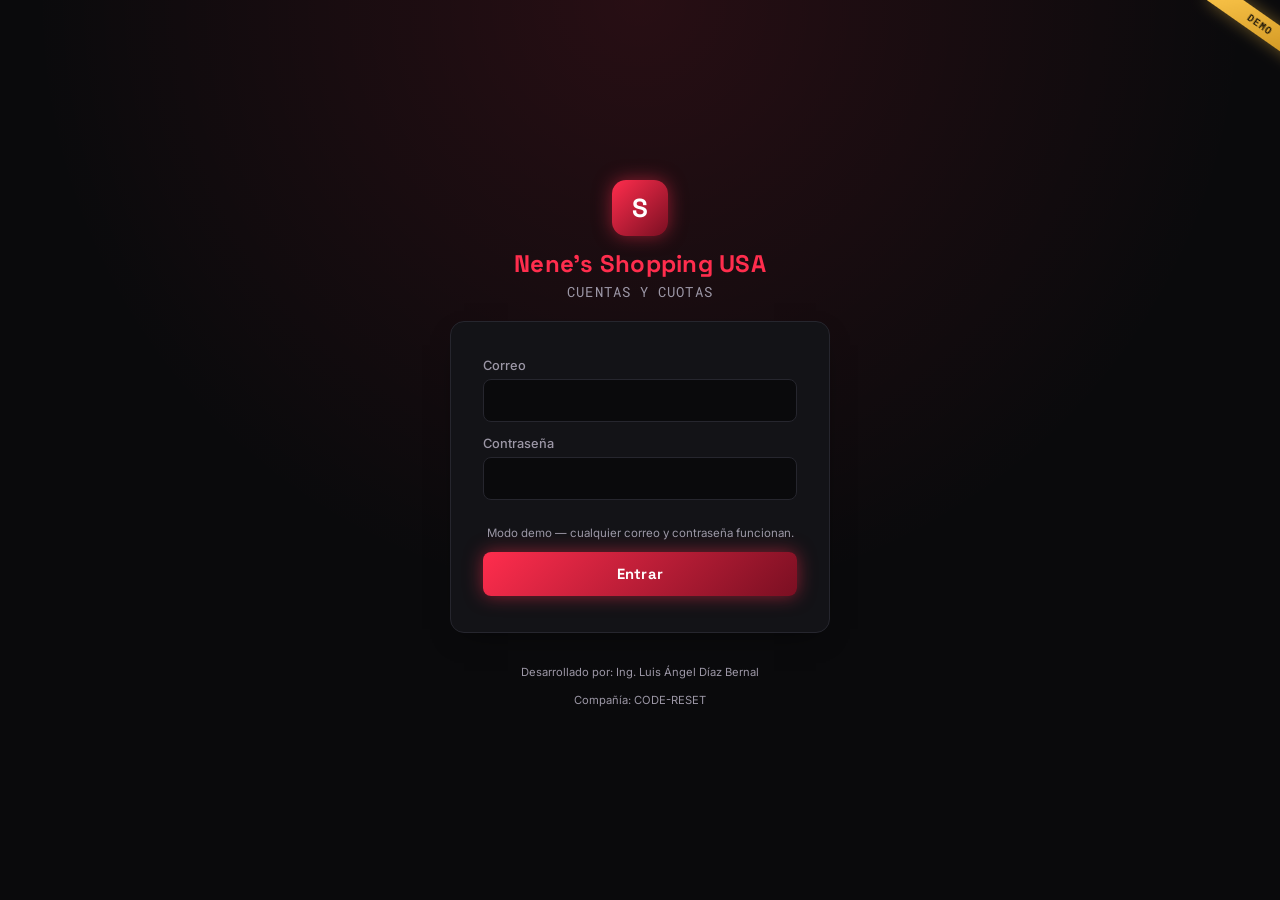
==== commit a0592ae3: "Corrige demo: favicon rompía el parseo del HTML y bloqueaba el login El <link rel="icon"> del demo l" ====
--- a/demo/index.html
+++ b/demo/index.html
@@ -5,7 +5,7 @@
 <meta name="viewport" content="width=device-width, initial-scale=1, viewport-fit=cover, maximum-scale=1">
 <title>Nene's Shopping USA · Demo</title>
 <meta name="theme-color" content="#0A0A0C">
-<link rel="icon" href="data:image/svg+xml,<svg xmlns="http://www.w3.org/2000/svg" viewBox="0 0 100 100"><rect width="100" height="100" rx="22" fill="%23FF2D4D"/><text x="50" y="70" font-size="58" font-family="sans-serif" font-weight="700" fill="white" text-anchor="middle">S</text></svg>">
+<link rel="icon" href="[data-uri]">
 
 <script>
   document.documentElement.dataset.tema = localStorage.getItem("nenes-tema") || "oscuro";
@@ -845,7 +845,7 @@
     <form id="form-login">
       <div class="campo">
         <label for="login-email">Correo</label>
-        <input type="email" id="login-email" autocomplete="username" required>
+        <input type="text" id="login-email" autocomplete="username" required>
       </div>
       <div class="campo">
         <label for="login-password">Contraseña</label>
@@ -1188,6 +1188,24 @@
 
 <script type="module">
 
+window.addEventListener("error", (e) => mostrarErrorFatal(e.message));
+window.addEventListener("unhandledrejection", (e) => mostrarErrorFatal(e.reason?.message || String(e.reason)));
+
+function mostrarErrorFatal(mensaje) {
+  let caja = document.getElementById("demo-error-fatal");
+  if (!caja) {
+    caja = document.createElement("div");
+    caja.id = "demo-error-fatal";
+    caja.style.cssText = "position:fixed;inset:auto 12px 12px 12px;z-index:1000;background:#3a0d14;border:1px solid #ff2d4d;color:#fff;padding:12px 14px;border-radius:10px;font-family:monospace;font-size:12px;max-height:40vh;overflow:auto;";
+    document.body.appendChild(caja);
+  }
+  const linea = document.createElement("div");
+  linea.style.marginTop = "6px";
+  linea.textContent = "⚠ " + mensaje;
+  caja.appendChild(linea);
+}
+
+
 // ============================================================
 // MOCK de Firebase (Firestore + Auth) — SOLO para este demo.
 // Implementa el mismo API que usa el código real (collection, doc,
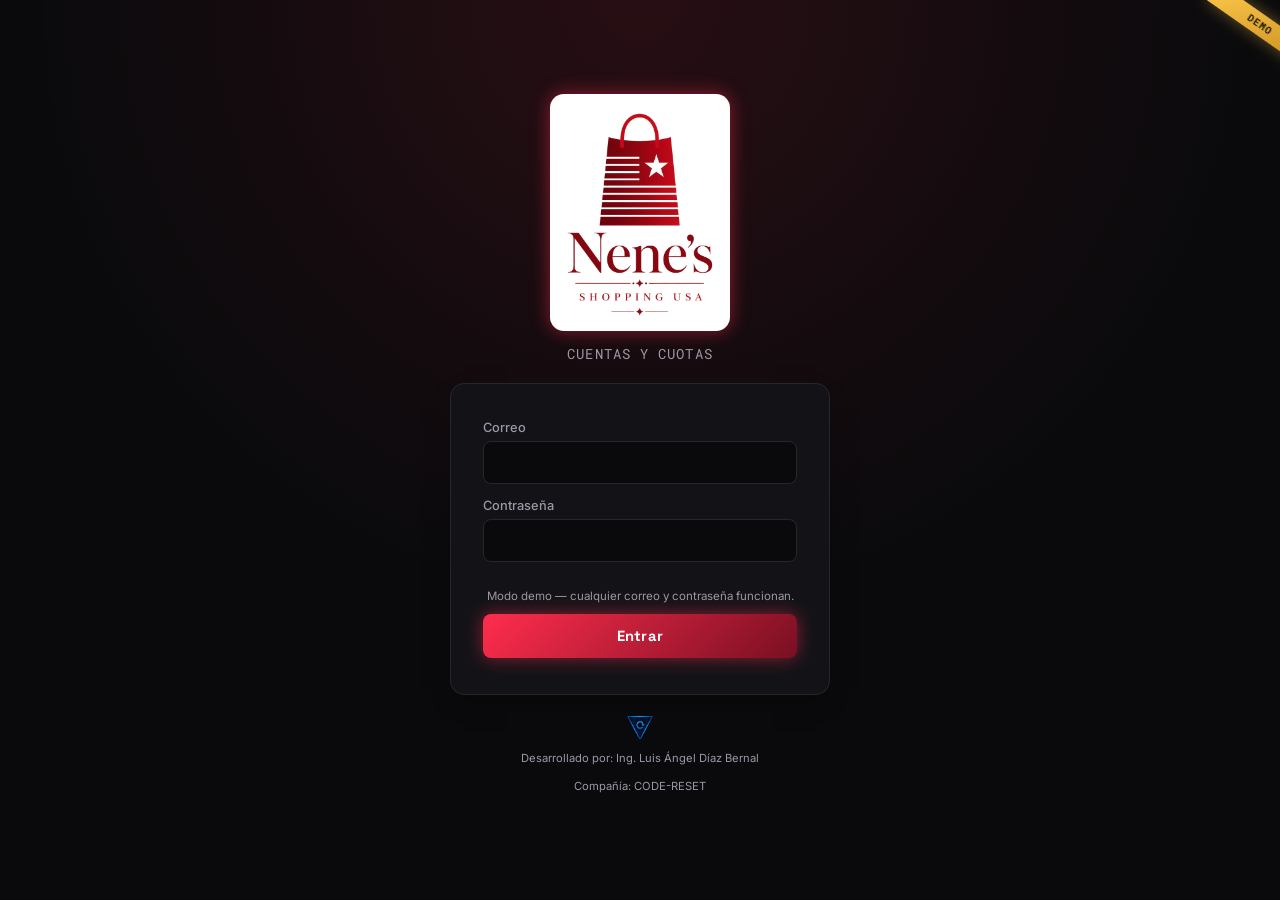
==== commit bf938be4: "Integra el logo real de Nene's Shopping USA y el de Code-Reset - Login: la bolsa+wordmark de Nene's " ====
--- a/demo/index.html
+++ b/demo/index.html
@@ -116,27 +116,19 @@
 
 .marca-login { text-align: center; }
 
-.ticket-icono {
-  width: 56px;
-  height: 56px;
-  margin: 0 auto 12px;
-  border-radius: 14px;
-  background: linear-gradient(135deg, var(--rojo), var(--rojo-oscuro));
+.logo-nenes-tarjeta {
+  width: 180px;
+  margin: 0 auto 14px;
+  padding: 18px 16px 14px;
+  background: #fff;
+  border-radius: var(--radius);
   box-shadow: var(--glow-rojo);
-  color: #fff;
-  font-family: var(--font-display);
-  font-weight: 700;
-  font-size: 26px;
-  display: flex;
-  align-items: center;
-  justify-content: center;
-}
-
-.marca-login h1 {
-  font-size: 1.5rem;
-  color: var(--rojo);
-  margin-bottom: 4px;
-  letter-spacing: 0.01em;
+}
+
+.logo-nenes-completo {
+  display: block;
+  width: 100%;
+  height: auto;
 }
 
 .marca-login p {
@@ -242,6 +234,14 @@
   line-height: 1.5;
 }
 
+.logo-codereset {
+  display: block;
+  width: 26px;
+  height: auto;
+  margin: 0 auto 8px;
+  opacity: 0.9;
+}
+
 /* ---------- App shell ---------- */
 #app-shell { min-height: 100dvh; }
 
@@ -256,6 +256,8 @@
 
 .topbar h2 { font-size: 1.3rem; }
 .topbar .sub { color: var(--tinta-suave); font-size: 0.8rem; margin-top: 2px; }
+
+.logo-topbar { width: 36px; height: 36px; object-fit: contain; flex-shrink: 0; }
 
 .icon-btn {
   background: var(--superficie);
@@ -642,18 +644,9 @@
 .drawer-marca { display: flex; align-items: center; gap: 10px; }
 
 .drawer-icono {
-  width: 34px;
-  height: 34px;
-  border-radius: 10px;
-  background: linear-gradient(135deg, var(--rojo), var(--rojo-oscuro));
-  box-shadow: var(--glow-rojo);
-  color: #fff;
-  font-family: var(--font-display);
-  font-weight: 700;
-  font-size: 16px;
-  display: flex;
-  align-items: center;
-  justify-content: center;
+  width: 38px;
+  height: 38px;
+  object-fit: contain;
   flex-shrink: 0;
 }
 
@@ -837,8 +830,9 @@
 <div class="demo-ribbon">DEMO</div>
 <div id="pantalla-login">
   <div class="marca-login">
-    <div class="ticket-icono">S</div>
-    <h1>Nene's Shopping USA</h1>
+    <div class="logo-nenes-tarjeta">
+      <img src="[data-uri]" alt="Nene's Shopping USA" class="logo-nenes-completo">
+    </div>
     <p>Cuentas y cuotas</p>
   </div>
   <div class="tarjeta-login">
@@ -857,6 +851,7 @@
     </form>
   </div>
   <div class="credito-dev">
+    <img src="[data-uri]" alt="Code-Reset" class="logo-codereset">
     <p>Desarrollado por: Ing. Luis Ángel Díaz Bernal</p>
     <p>Compañía: CODE-RESET</p>
   </div>
@@ -869,6 +864,7 @@
   <section id="pantalla-dashboard" class="pantalla">
     <div class="topbar">
       <button class="icon-btn btn-menu" title="Menú">☰</button>
+      <img src="[data-uri]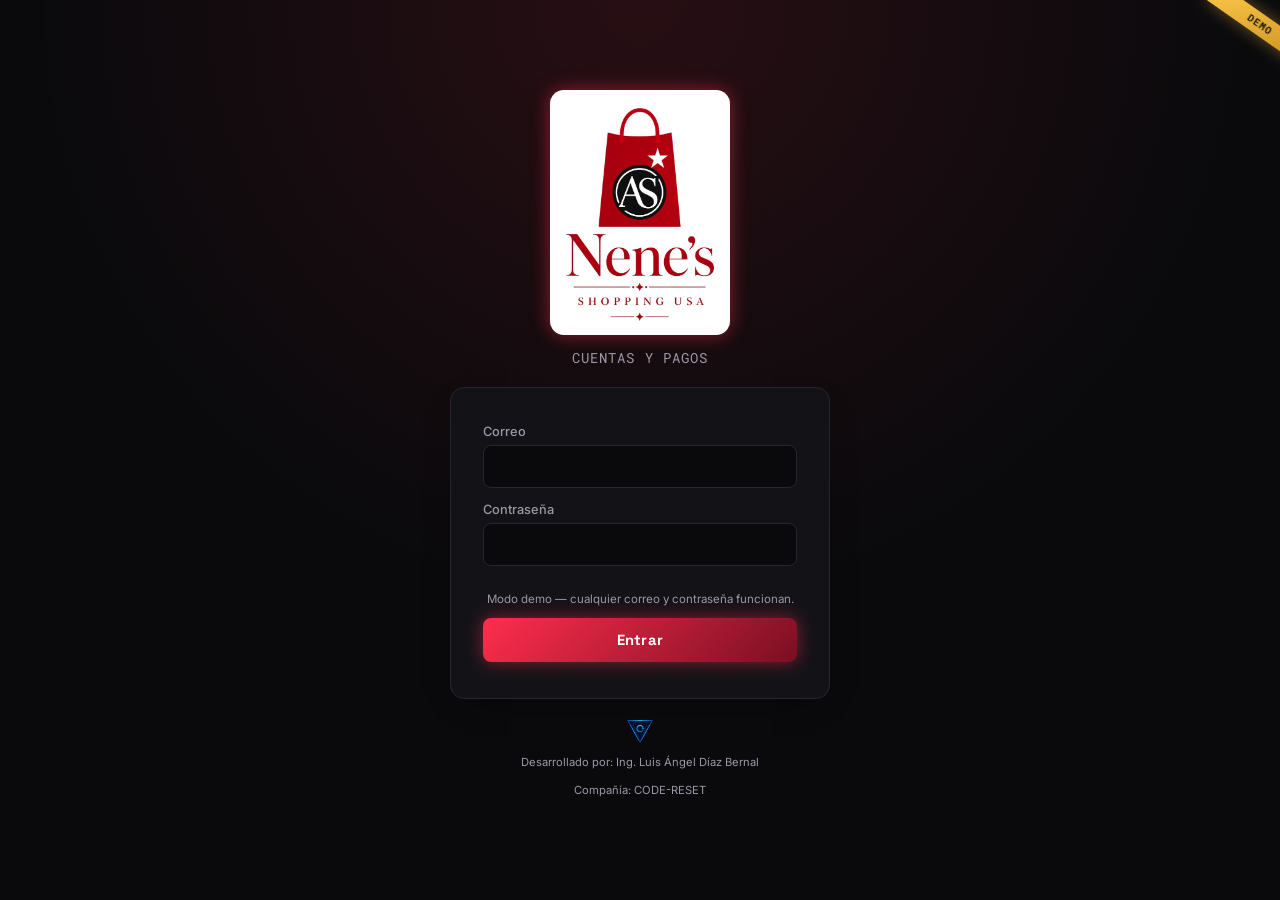
==== commit 20ca4758: "Nuevo logo (bolsa + moño AS), total quincenal y renombra Cuotas a Pagos - Reemplaza el logo en login" ====
--- a/demo/index.html
+++ b/demo/index.html
@@ -8,7 +8,11 @@
 <link rel="icon" href="[data-uri]">
 
 <script>
-  document.documentElement.dataset.tema = localStorage.getItem("nenes-tema") || "oscuro";
+  try {
+    document.documentElement.dataset.tema = localStorage.getItem("nenes-tema") || "oscuro";
+  } catch (_) {
+    document.documentElement.dataset.tema = "oscuro";
+  }
 </script>
 
 <link rel="preconnect" href="https://fonts.googleapis.com">
@@ -324,6 +328,18 @@
 }
 
 .kpi-valor-grande { font-size: 26px; color: var(--rojo); text-shadow: 0 0 20px rgba(255, 45, 77, 0.25); }
+
+.dc-quincena-linea {
+  display: flex;
+  align-items: center;
+  justify-content: center;
+  gap: 8px;
+  margin: 10px 0 14px;
+  padding-top: 10px;
+  border-top: 1px dashed var(--borde);
+}
+.dc-quincena-linea .kpi-label { margin-bottom: 0; }
+.dc-quincena-linea .kpi-valor { color: var(--dorado); }
 
 .panel {
   background: var(--superficie);
@@ -758,6 +774,64 @@
   padding: 4px 0;
   font-family: var(--font-mono);
 }
+
+/* ---------- Tour guiado ---------- */
+#tour-overlay {
+  position: fixed;
+  inset: 0;
+  z-index: 500;
+}
+
+#tour-resaltado {
+  position: fixed;
+  border-radius: 12px;
+  border: 2px solid var(--rojo);
+  box-shadow: 0 0 0 9999px rgba(4, 3, 4, 0.78), var(--glow-rojo);
+  pointer-events: none;
+  transition: top 0.25s ease, left 0.25s ease, width 0.25s ease, height 0.25s ease;
+}
+
+#tour-burbuja {
+  position: fixed;
+  width: min(300px, calc(100vw - 24px));
+  max-height: calc(100vh - 24px);
+  overflow-y: auto;
+  background: var(--superficie);
+  border: 1px solid var(--borde);
+  border-radius: var(--radius);
+  padding: 16px;
+  box-shadow: var(--sombra-tarjeta), var(--glow-rojo);
+}
+
+.tour-progreso {
+  font-family: var(--font-mono);
+  font-size: 0.68rem;
+  color: var(--dorado);
+  letter-spacing: 0.06em;
+  margin-bottom: 6px;
+}
+
+#tour-burbuja h3 { font-size: 1rem; }
+
+#tour-burbuja p {
+  font-size: 0.85rem;
+  color: var(--tinta-suave);
+  line-height: 1.5;
+  margin: 6px 0 14px;
+}
+
+.tour-acciones { display: flex; align-items: center; gap: 4px; }
+
+.tour-btn-fantasma {
+  background: none;
+  border: none;
+  color: var(--tinta-suave);
+  font-size: 0.82rem;
+  padding: 8px 4px;
+}
+.tour-btn-fantasma:hover { color: var(--tinta); }
+
+.tour-btn-siguiente { width: auto; padding: 10px 18px; font-size: 0.85rem; }
 
 /* ---------- Toast ---------- */
 #toast {
@@ -831,9 +905,9 @@
 <div id="pantalla-login">
   <div class="marca-login">
     <div class="logo-nenes-tarjeta">
-      <img src="[data-uri]" alt="Nene's Shopping USA" class="logo-nenes-completo">
+      <img src="[data-uri]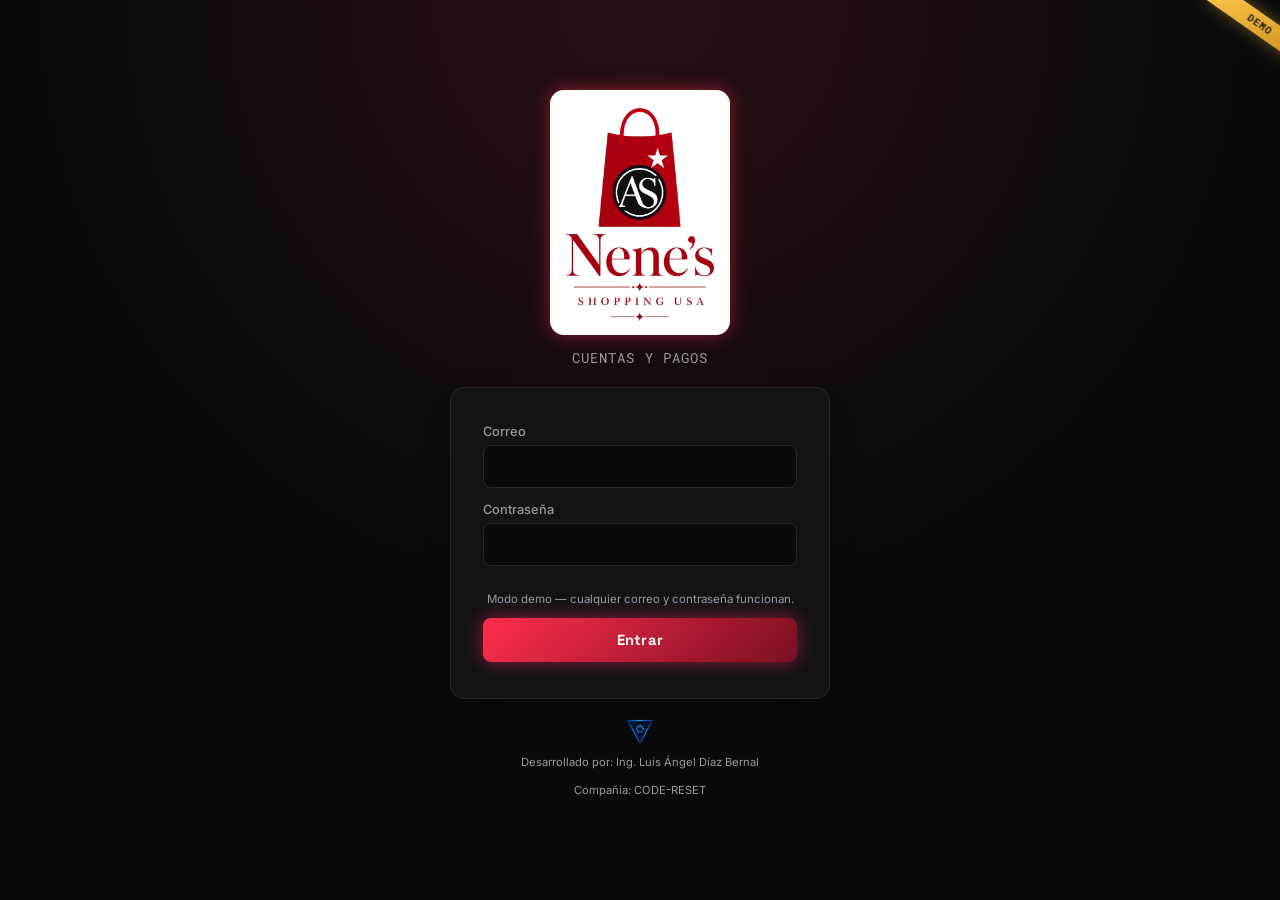
==== commit 9bc25510: "Agrega modo local (sin Firebase) con un solo interruptor El cliente no quiere pagar Firebase todavía" ====
--- a/demo/index.html
+++ b/demo/index.html
@@ -230,6 +230,28 @@
   margin: -6px 0 12px;
   min-height: 1em;
 }
+
+.demo-hint {
+  text-align: center;
+  font-size: 0.72rem;
+  color: var(--tinta-suave);
+  margin: -6px 0 12px;
+}
+
+.aviso-respaldo {
+  display: flex;
+  align-items: center;
+  justify-content: space-between;
+  gap: 10px;
+  background: rgba(255, 176, 32, 0.12);
+  border: 1px solid var(--dorado);
+  border-radius: var(--radius);
+  padding: 10px 14px;
+  margin-bottom: 14px;
+  font-size: 0.82rem;
+  color: var(--tinta);
+}
+.aviso-respaldo #btn-aviso-exportar { flex-shrink: 0; }
 
 .credito-dev {
   text-align: center;
@@ -921,6 +943,7 @@
       </div>
       <div id="login-error" class="error-msg"></div>
       <p class="demo-hint">Modo demo — cualquier correo y contraseña funcionan.</p>
+      <p id="login-hint-local" class="demo-hint oculto">Primera vez: la contraseña que escribas aquí quedará guardada para futuros accesos.</p>
       <button type="submit" class="btn btn-primario">Entrar</button>
     </form>
   </div>
@@ -943,6 +966,11 @@
         <h2>Dashboard</h2>
         <div class="sub">Nene's Shopping USA</div>
       </div>
+    </div>
+
+    <div class="aviso-respaldo oculto" id="dashboard-aviso-respaldo">
+      <span id="dashboard-aviso-respaldo-texto"></span>
+      <button class="btn-chip" id="btn-aviso-exportar" type="button">Exportar ahora</button>
     </div>
 
     <div class="grid-kpi" id="dashboard-kpis"></div>
@@ -2219,8 +2247,48 @@
   const listaGananciaEl = container.querySelector("#dashboard-ganancia-lista");
   const btnReporte = container.querySelector("#btn-descargar-reporte");
   const btnExportar = container.querySelector("#btn-exportar-negocio");
+  const avisoRespaldoEl = container.querySelector("#dashboard-aviso-respaldo");
+  const avisoRespaldoTextoEl = container.querySelector("#dashboard-aviso-respaldo-texto");
+  const btnAvisoExportar = container.querySelector("#btn-aviso-exportar");
 
   versionEl.textContent = "1.2.0";
+
+  // ---------------- Aviso de respaldo (modo local) ----------------
+  // Sin Firebase, los datos viven solo en este dispositivo — si se
+  // pierde o se resetea sin haber exportado, no hay forma de
+  // recuperarlos. Este aviso se revisa cada vez que se carga el
+  // dashboard (pantalla por defecto), así que aparece seguido si no
+  // se ha exportado un respaldo reciente.
+  const CLAVE_ULTIMO_RESPALDO = "nenes-ultimo-respaldo";
+  const DIAS_AVISO = 3;
+
+  function revisarAvisoRespaldo() {
+    let ultimo = null;
+    try {
+      ultimo = localStorage.getItem(CLAVE_ULTIMO_RESPALDO);
+    } catch (_) {}
+
+    if (!ultimo) {
+      avisoRespaldoTextoEl.textContent = "⚠ Todavía no has exportado un respaldo. Tus datos solo viven en este dispositivo.";
+      avisoRespaldoEl.classList.remove("oculto");
+      return;
+    }
+
+    const dias = Math.floor((Date.now() - Number(ultimo)) / (1000 * 60 * 60 * 24));
+    if (dias >= DIAS_AVISO) {
+      avisoRespaldoTextoEl.textContent = `⚠ Tu último respaldo fue hace ${dias} días. Tus datos solo viven en este dispositivo.`;
+      avisoRespaldoEl.classList.remove("oculto");
+    } else {
+      avisoRespaldoEl.classList.add("oculto");
+    }
+  }
+
+  function marcarRespaldoHecho() {
+    try {
+      localStorage.setItem(CLAVE_ULTIMO_RESPALDO, String(Date.now()));
+    } catch (_) {}
+    revisarAvisoRespaldo();
+  }
 
   // se guarda el último cálculo para no repetir la lectura de cuentas
   // cuando el usuario le da a "Descargar reporte" justo después de cargar
@@ -2325,9 +2393,9 @@
     }
   });
 
-  btnExportar.addEventListener("click", async () => {
-    btnExportar.disabled = true;
-    btnExportar.textContent = "Exportando…";
+  async function exportarRespaldo(boton, textoOriginal) {
+    boton.disabled = true;
+    boton.textContent = "Exportando…";
     try {
       const clientesSnap = await getDocs(collection(db, "clientes"));
 
@@ -2368,16 +2436,21 @@
         clientes
       });
       mostrarToast("Respaldo descargado");
+      marcarRespaldoHecho();
     } catch (err) {
       console.error("Error exportando el respaldo:", err);
       mostrarToast("No se pudo generar el respaldo");
     } finally {
-      btnExportar.disabled = false;
-      btnExportar.textContent = "📦 Exportar respaldo completo (JSON)";
+      boton.disabled = false;
+      boton.textContent = textoOriginal;
     }
-  });
+  }
+
+  btnExportar.addEventListener("click", () => exportarRespaldo(btnExportar, "📦 Exportar respaldo completo (JSON)"));
+  btnAvisoExportar.addEventListener("click", () => exportarRespaldo(btnAvisoExportar, "Exportar ahora"));
 
   document.addEventListener("datos:cambiaron", cargarDashboard);
+  revisarAvisoRespaldo();
   cargarDashboard();
 }
 
@@ -3334,6 +3407,7 @@
   renderRoute();
 }
 
+const MODO_LOCAL = false;
 // ============================================================
 // auth.js
 // Maneja login, logout y el cambio de pantalla login <-> app-shell.
@@ -3344,8 +3418,17 @@
 const appShell = document.getElementById("app-shell");
 const loginForm = document.getElementById("form-login");
 const loginError = document.getElementById("login-error");
+const loginHintLocal = document.getElementById("login-hint-local");
 const loginBtn = loginForm.querySelector("button[type=submit]");
 const btnSalir = document.getElementById("btn-salir");
+
+// En modo local (sin Firebase) el primer login configura la
+// contraseña del negocio — se avisa para que no parezca un error.
+if (MODO_LOCAL) {
+  import("./local-auth.js").then(({ hayContrasenaConfigurada }) => {
+    loginHintLocal.classList.toggle("oculto", hayContrasenaConfigurada());
+  });
+}
 
 function mostrarError(msg) {
   loginError.textContent = msg;
@@ -3367,6 +3450,7 @@
   try {
     await signInWithEmailAndPassword(auth, email, password);
     // onAuthStateChanged se encarga de mostrar el app-shell
+    loginHintLocal.classList.add("oculto");
   } catch (err) {
     mostrarError(traducirErrorFirebase(err.code));
   } finally {
@@ -3376,6 +3460,7 @@
 });
 
 btnSalir.addEventListener("click", async () => {
+  document.getElementById("menu-drawer")?.classList.remove("abierto");
   await signOut(auth);
 });
 
